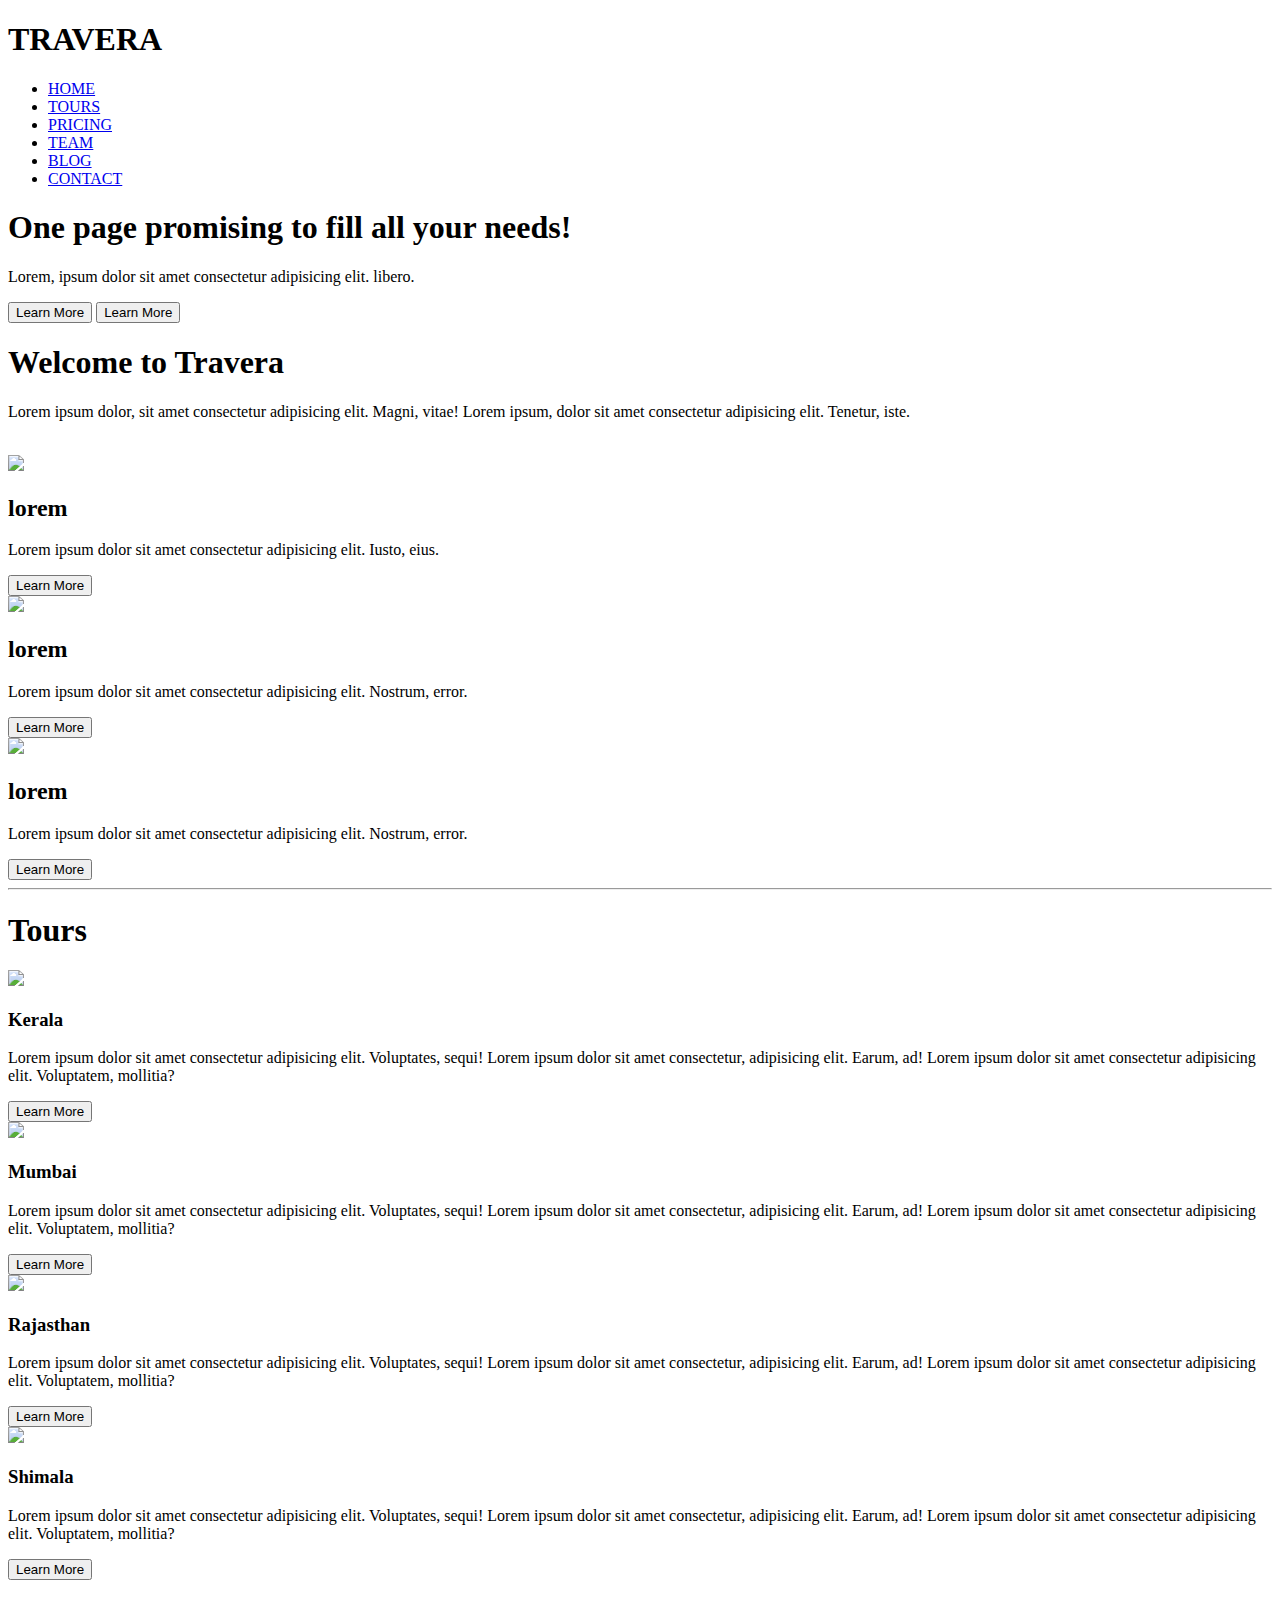
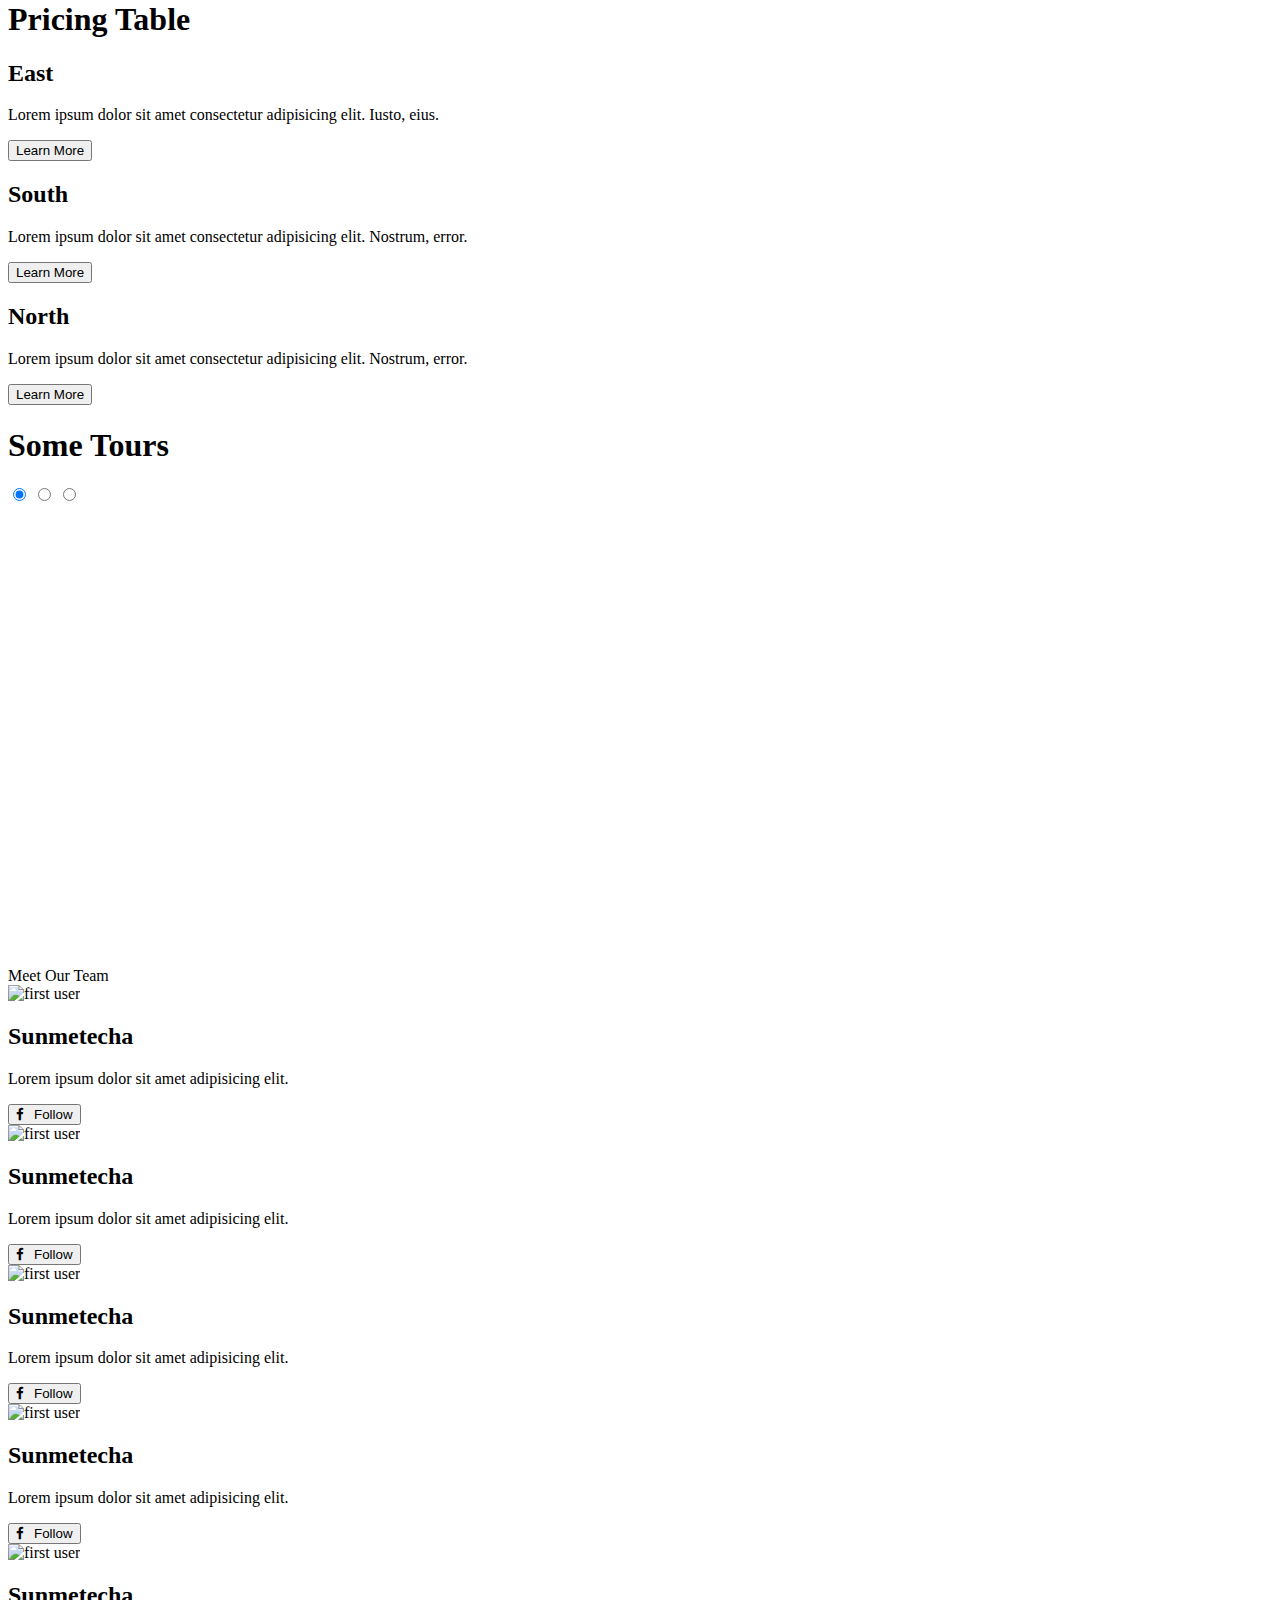
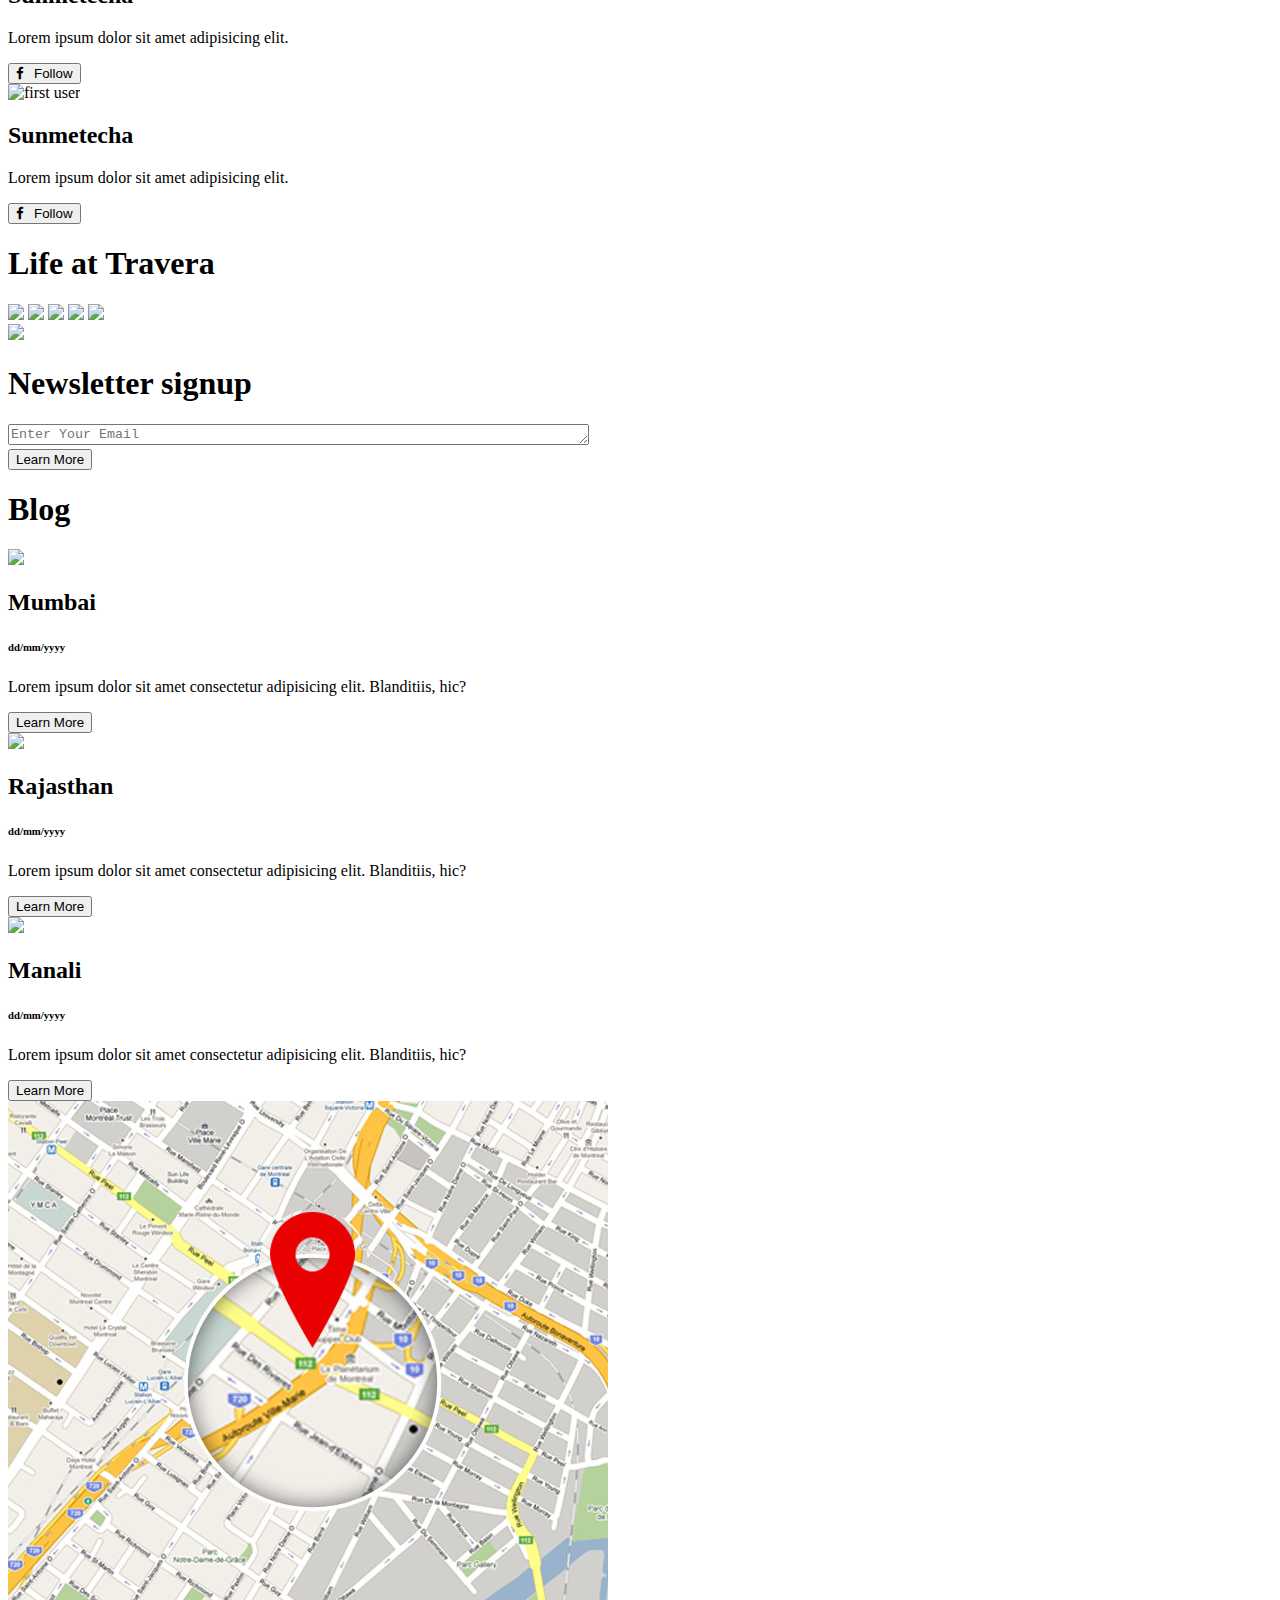
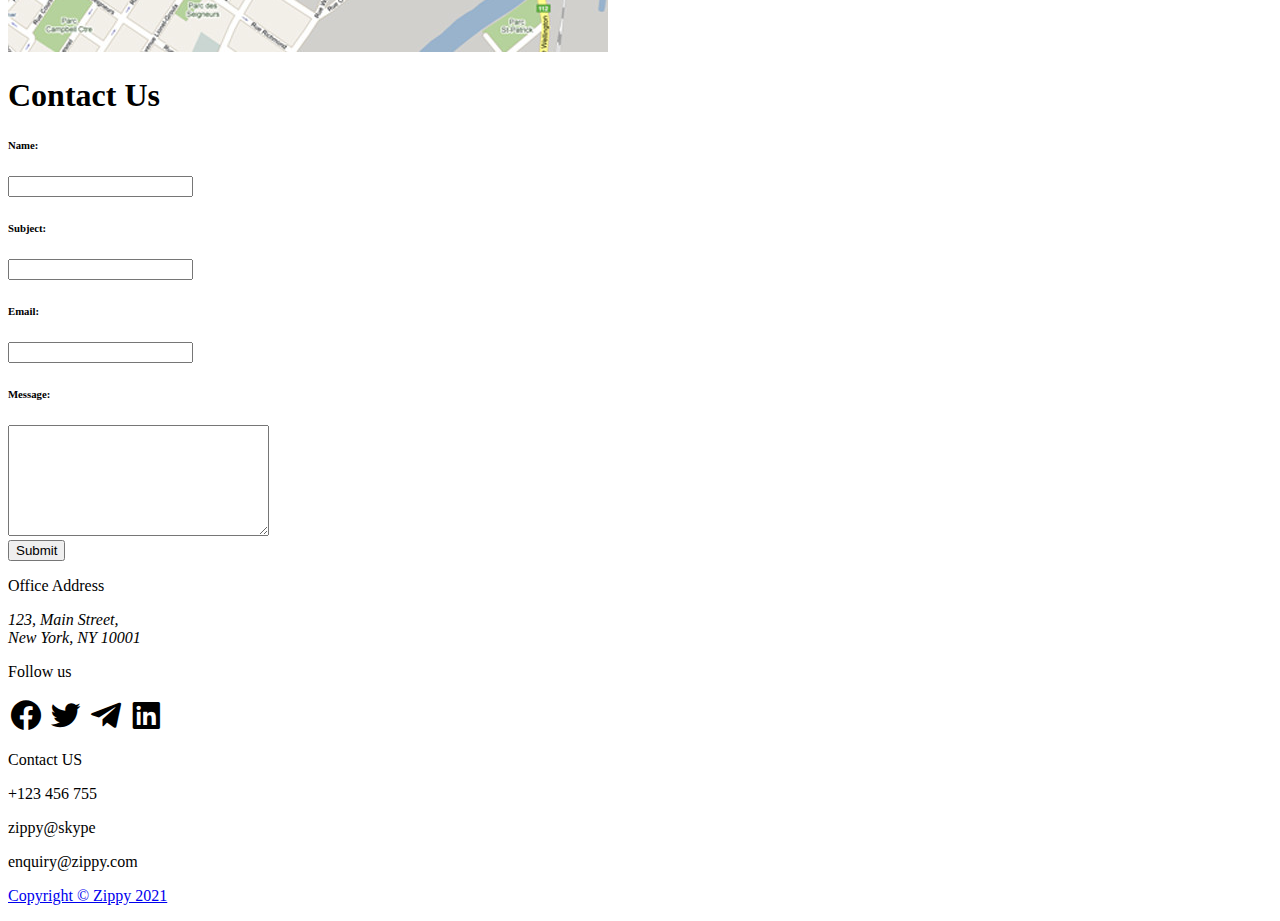
==== task1/index.html @ 148e45c6 "Add files via upload" ====
<!DOCTYPE html>
<html lang="en">

<head>
    <meta charset="UTF-8">
    <meta http-equiv="X-UA-Compatible" content="IE=edge">
    <meta name="viewport" content="width=device-width, initial-scale=1.0">
    <title>Get Best Deals | Travera.com</title>
    <link rel="stylesheet" href="/css/index.css">
    <link rel="preconnect" href="https://fonts.googleapis.com">
    <link rel="preconnect" href="https://fonts.gstatic.com" crossorigin>
    <link href='https://unpkg.com/boxicons@2.0.7/css/boxicons.min.css' rel='stylesheet'>
    <link rel="stylesheet" href="https://cdnjs.cloudflare.com/ajax/libs/font-awesome/4.7.0/css/font-awesome.min.css">
    <link href="https://fonts.googleapis.com/css2?family=Baloo+Bhai+2&family=Bree+Serif&display=swap" rel="stylesheet">
    <link href="https://cdn.jsdelivr.net/npm/bootstrap@5.1.0/dist/css/bootstrap.min.css" rel="stylesheet"
        integrity="sha384-KyZXEAg3QhqLMpG8r+8fhAXLRk2vvoC2f3B09zVXn8CA5QIVfZOJ3BCsw2P0p/We" crossorigin="anonymous">

</head>

<body>
    <nav id="navbar">
        <div class="name">
            <h1>TRAVERA</h1>
        </div>
        <ul>
            <li class="item"><a href="#home">HOME</a></li>
            <li class="item"><a href="#tours">TOURS</a></li>
            <li class="item"><a href="#price">PRICING</a></li>
            <li class="item"><a href="#team">TEAM</a></li>
            <li class="item"><a href="#blog">BLOG</a></li>
            <li class="item"><a href="#contact">CONTACT</a></li>
        </ul>
    </nav>
    <section id="home">
        <h1 class="heading">One page promising to fill all your needs!</h1>
        <p>Lorem, ipsum dolor sit amet consectetur adipisicing elit. libero.</p>
        <section id="btns">
            <button class="btn">Learn More</button>
            <button class="btn">Learn More</button>
        </section>
    </section>
    <section id="welcome">
        <h1 class="heading">Welcome to Travera</h1>
        <div class="first">
            <p>Lorem ipsum dolor, sit amet consectetur adipisicing elit. Magni, vitae! Lorem ipsum, dolor sit amet
                consectetur adipisicing elit. Tenetur, iste.</p>
            <img src="/src/welcome-poster-spectrum-brush-strokes-260nw-1146069941.jpg" alt="">
        </div>
    </section>
    <section id="sections">
        <section class="column">
            <img class="bell" src="/src/footagecrate-4k-bell-icon-prev-full.png">
            <h2>lorem </h2>
            <p>Lorem ipsum dolor sit amet consectetur adipisicing elit. Iusto, eius.</p>
            <button class="btn">Learn More</button>
        </section>
        <section class="column">
            <img class="message" src="/src/images.png">
            <h2>lorem </h2>
            <p>Lorem ipsum dolor sit amet consectetur adipisicing elit. Nostrum, error.</p>
            <button class="btn">Learn More</button>
        </section>
        <section class="column">
            <img class="table" src="/src/cupboard.jpg">
            <h2>lorem </h2>
            <p>Lorem ipsum dolor sit amet consectetur adipisicing elit. Nostrum, error.</p>
            <button class="btn">Learn More</button>
        </section>
    </section>
    <hr>
    <section id="tours">
        <h1>Tours</h1>
        <section class="strip">
            <section class="name1">
                <img class="one" src="/src/kerala.jpg">
                <section class="internal">
                    <h3>Kerala
                    </h3>
                    <p>Lorem ipsum dolor sit amet consectetur adipisicing elit. Voluptates, sequi! Lorem ipsum dolor sit
                        amet consectetur, adipisicing elit. Earum, ad! Lorem ipsum dolor sit amet consectetur
                        adipisicing elit. Voluptatem, mollitia?</p>
                    <button class="btn">Learn More</button>
                </section>
            </section>
            <section class="name">
                <img class="two" src="/src/mumbai.jpg">
                <section class="internal">
                    <h3>Mumbai
                    </h3>
                    <p>Lorem ipsum dolor sit amet consectetur adipisicing elit. Voluptates, sequi! Lorem ipsum dolor sit
                        amet consectetur, adipisicing elit. Earum, ad! Lorem ipsum dolor sit amet consectetur
                        adipisicing elit. Voluptatem, mollitia?</p>
                    <button class="btn">Learn More</button>
                </section>
            </section>
            <section id="except" class="name">
                <img class="three" src="/src/rajasthan.jpg">
                <section class="internal">
                    <h3>Rajasthan
                    </h3>
                    <p>Lorem ipsum dolor sit amet consectetur adipisicing elit. Voluptates, sequi! Lorem ipsum dolor sit
                        amet consectetur, adipisicing elit. Earum, ad! Lorem ipsum dolor sit amet consectetur
                        adipisicing elit. Voluptatem, mollitia?</p>
                    <button class="btn">Learn More</button>
                </section>
            </section>
            <section class="name">
                <img class="four" src="/src/shimala.jpg">
                <section class="internal">
                    <h3>Shimala
                    </h3>
                    <p>Lorem ipsum dolor sit amet consectetur adipisicing elit. Voluptates, sequi! Lorem ipsum dolor sit
                        amet consectetur, adipisicing elit. Earum, ad! Lorem ipsum dolor sit amet consectetur
                        adipisicing elit. Voluptatem, mollitia?</p>
                    <button class="btn">Learn More</button>
                </section>
            </section>
        </section>
    </section>
    <section id="price">
        <h1>Pricing Table</h1>
        <section class="column">
            <section class="package">
                <h2>East </h2>
                <p>Lorem ipsum dolor sit amet consectetur adipisicing elit. Iusto, eius.</p>
                <button class="btn">Learn More</button>
            </section>
            <section class="package south">
                <h2>South </h2>
                <p>Lorem ipsum dolor sit amet consectetur adipisicing elit. Nostrum, error.</p>
                <button class="btn">Learn More</button>
            </section>
            <section class="package">
                <h2>North </h2>
                <p>Lorem ipsum dolor sit amet consectetur adipisicing elit. Nostrum, error.</p>
                <button class="btn">Learn More</button>
            </section>
        </section>
    </section>
    <section class="video">
        <div class="slidershow middle">
            <h1>Some Tours</h1>
            <div class="slides">
                <input type="radio" name="r" id="r1" checked>
                <input type="radio" name="r" id="r2">
                <input type="radio" name="r" id="r3">
                <div class="slide s1">
                    <video autoplay muted loop>
                        <source src="/src/This is Kerala - God's Own Country   Drone shots   4K (2021).mp4"
                            type="video/mp4">
                    </video>
                </div>
                <div class="slide">
                    <video autoplay muted loop>
                        <source
                            src="/src/Breathtaking Rajasthan ~ Cinematic India Diaries 4k [iPhone X, DJI Mavic pro].mp4"
                            type="video/mp4">
                    </video>
                </div>
                <div class="slide">
                    <video autoplay muted loop>
                        <source src="/src/Scenic Drone Shoot of Mumbai during Coronavirus Lockdown   Mumbai Live.mp4"
                            type="video/mp4">
                    </video>
                </div>
            </div>

            <div class="navigation">
                <label for="r1" class="bar"></label>
                <label for="r2" class="bar"></label>
                <label for="r3" class="bar"></label>
            </div>
        </div>
    </section>
    <div id="team">
        <div class="team_container">
            <div class="text">Meet Our Team</div>
        </div>
        <div class="row">
            <div class="profile-card">
                <div class="profile-content">
                    <div class="profile-image">
                        <img src="/src/1.png" alt="first user">
                    </div>
                    <div class="desc">
                        <h2>Sunmetecha</h2>
                        <p>Lorem ipsum dolor sit amet adipisicing elit. </p>
                    </div>
                    <div class="btn-div">
                        <button class="btn"><i class="fa fa-facebook" style="padding-right: 10px;"></i>Follow</button>
                    </div>
                </div>
            </div>
            <div class="profile-card">
                <div class="profile-content">
                    <div class="profile-image">
                        <img src="/src/2.png" alt="first user">
                    </div>
                    <div class="desc">
                        <h2>Sunmetecha</h2>
                        <p>Lorem ipsum dolor sit amet adipisicing elit. </p>
                    </div>
                    <div class="btn-div">
                        <button class="btn"><i class="fa fa-facebook" style="padding-right: 10px;"></i>Follow</button>
                    </div>
                </div>
            </div>
            <div class="profile-card">
                <div class="profile-content">
                    <div class="profile-image">
                        <img src="/src/3.png" alt="first user">
                    </div>
                    <div class="desc">
                        <h2>Sunmetecha</h2>
                        <p>Lorem ipsum dolor sit amet adipisicing elit. </p>
                    </div>
                    <div class="btn-div">
                        <button class="btn"><i class="fa fa-facebook" style="padding-right: 10px;"></i>Follow</button>
                    </div>
                </div>
            </div>
            <div class="profile-card">
                <div class="profile-content">
                    <div class="profile-image">
                        <img src="/src/4.png" alt="first user">
                    </div>
                    <div class="desc">
                        <h2>Sunmetecha</h2>
                        <p>Lorem ipsum dolor sit amet adipisicing elit. </p>
                    </div>
                    <div class="btn-div">
                        <button class="btn"><i class="fa fa-facebook" style="padding-right: 10px;"></i>Follow</button>
                    </div>
                </div>
            </div>
            <div class="profile-card">
                <div class="profile-content">
                    <div class="profile-image">
                        <img src="/src/5.png" alt="first user">
                    </div>
                    <div class="desc">
                        <h2>Sunmetecha</h2>
                        <p>Lorem ipsum dolor sit amet adipisicing elit. </p>
                    </div>
                    <div class="btn-div">
                        <button class="btn"><i class="fa fa-facebook" style="padding-right: 10px;"></i>Follow</button>
                    </div>
                </div>
            </div>
            <div class="profile-card">
                <div class="profile-content">
                    <div class="profile-image">
                        <img src="/src/6.png" alt="first user">
                    </div>
                    <div class="desc">
                        <h2>Sunmetecha</h2>
                        <p>Lorem ipsum dolor sit amet adipisicing elit. </p>
                    </div>
                    <div class="btn-div">
                        <button class="btn"><i class="fa fa-facebook" style="padding-right: 10px;"></i>Follow</button>
                    </div>
                </div>
            </div>
        </div>
    </div>
    <section id="life">
        <h1>Life at Travera</h1>
        <div class="photos">
            <div class="images">
                <img src="/src/pic1.jpg" onclick="myFunction(this)">
                <img src="/src/pic2.jpg" onclick="myFunction(this)">
                <img src="/src/pic3.jpg" onclick="myFunction(this)">
                <img src="/src/pic4.jpg" onclick="myFunction(this)">
                <img src="/src/pic5.jpg" onclick="myFunction(this)">
            </div>
            <div class="container">
                <img id="Box" src="/src/pic1.jpg">
            </div>
        </div>
    </section>
    <section id="signup">
        <h1>Newsletter signup</h1>
        <div class="email">
            <form>
                <textarea type="message" cols="70" rows="1" placeholder="Enter Your Email"></textarea>
            </form>
            <button class="btn">Learn More</button>
        </div>
    </section>
    <section id="blog">
        <h1>Blog</h1>
        <section class="column">
            <section class="package">
                <img src="/src/mumbai.jpg">
                <h2>Mumbai</h2>
                <h6>dd/mm/yyyy</h6>
                <p>Lorem ipsum dolor sit amet consectetur adipisicing elit. Blanditiis, hic?</p>
                <button class="btn">Learn More</button>
            </section>
            <section class="package">
                <img src="/src/rajasthan.jpg">
                <h2>Rajasthan</h2>
                <h6>dd/mm/yyyy</h6>
                <p>Lorem ipsum dolor sit amet consectetur adipisicing elit. Blanditiis, hic?</p>
                <button class="btn">Learn More</button>
            </section>
            <section class="package">
                <img src="/src/shimala.jpg">
                <h2>Manali</h2>
                <h6>dd/mm/yyyy</h6>
                <p>Lorem ipsum dolor sit amet consectetur adipisicing elit. Blanditiis, hic?</p>
                <button class="btn">Learn More</button>
            </section>
        </section>
    </section>
    <section id="contact">
        <div class="map">
            <img src="src/Googlemap-600x551.jpg">
        </div>
        <div class="form">
            <h1>Contact Us</h1>
            <form>
                <div class="formgroup">
                    <h6>Name:</h6>
                    <input type="text" name="name" >
                </div>
                <div class="formgroup">
                    <h6>Subject:</h6>
                    <input type="text" name="subject" >
                </div>
                <div class="formgroup">
                    <h6>Email:</h6>
                    <input type="email" name="email" >
                </div>
                <div class="formgroup">
                    <h6>Message:</h6>
                    <textarea type="message" cols="30" rows="7" ></textarea>
                </div> 
            </form>
            <button class="btn">Submit</button>
        </div>
    </section>
   <footer class="footer">
    <div class="container">
        <div class="row justify-content-evenly g-0">
            <div class="col-2 text-center office">
                <p><span> Office Address</span></p>
                <address class="mt-3">
                    123, Main Street,
                    <br>
                    New York, NY 10001

                </address>
            </div>

            <div class="col-2 text-center">
                <p><span> Follow us</span></p>
                <p class="social-media">
                    <i class='bx bxl-facebook-circle bx-md'></i>
                    <i class='bx bxl-twitter bx-md'></i>
                    <i class='bx bxl-telegram bx-md'></i>
                    <i class='bx bxl-linkedin-square bx-md'></i>
                </p>
            </div>
            <div class="col-2 text-center info">
                <p><span> Contact US</span></p>
                <p class="contactdetails">+123 456 755</p>
                <p class="contactdetails">zippy@skype</p>
                <p class="contactdetails">enquiry@zippy.com</p>
            </div>

            <div class="col-12">

                <p class="text-center">
                    <a href="#">Copyright &copy; Zippy 2021</a>
                </p>
            </div>
        </div>
    </div>
</footer>
    <script>
        function myFunction(smallimg) {
            var fullimg = document.getElementById("Box");
            fullimg.src = smallimg.src;
        }
    </script>
    <script src="https://cdn.jsdelivr.net/npm/@popperjs/core@2.9.3/dist/umd/popper.min.js"
        integrity="sha384-eMNCOe7tC1doHpGoWe/6oMVemdAVTMs2xqW4mwXrXsW0L84Iytr2wi5v2QjrP/xp"
        crossorigin="anonymous"></script>
    <script src="https://cdn.jsdelivr.net/npm/bootstrap@5.1.0/dist/js/bootstrap.min.js"
        integrity="sha384-cn7l7gDp0eyniUwwAZgrzD06kc/tftFf19TOAs2zVinnD/C7E91j9yyk5//jjpt/"
        crossorigin="anonymous"></script>

</body>

</html>
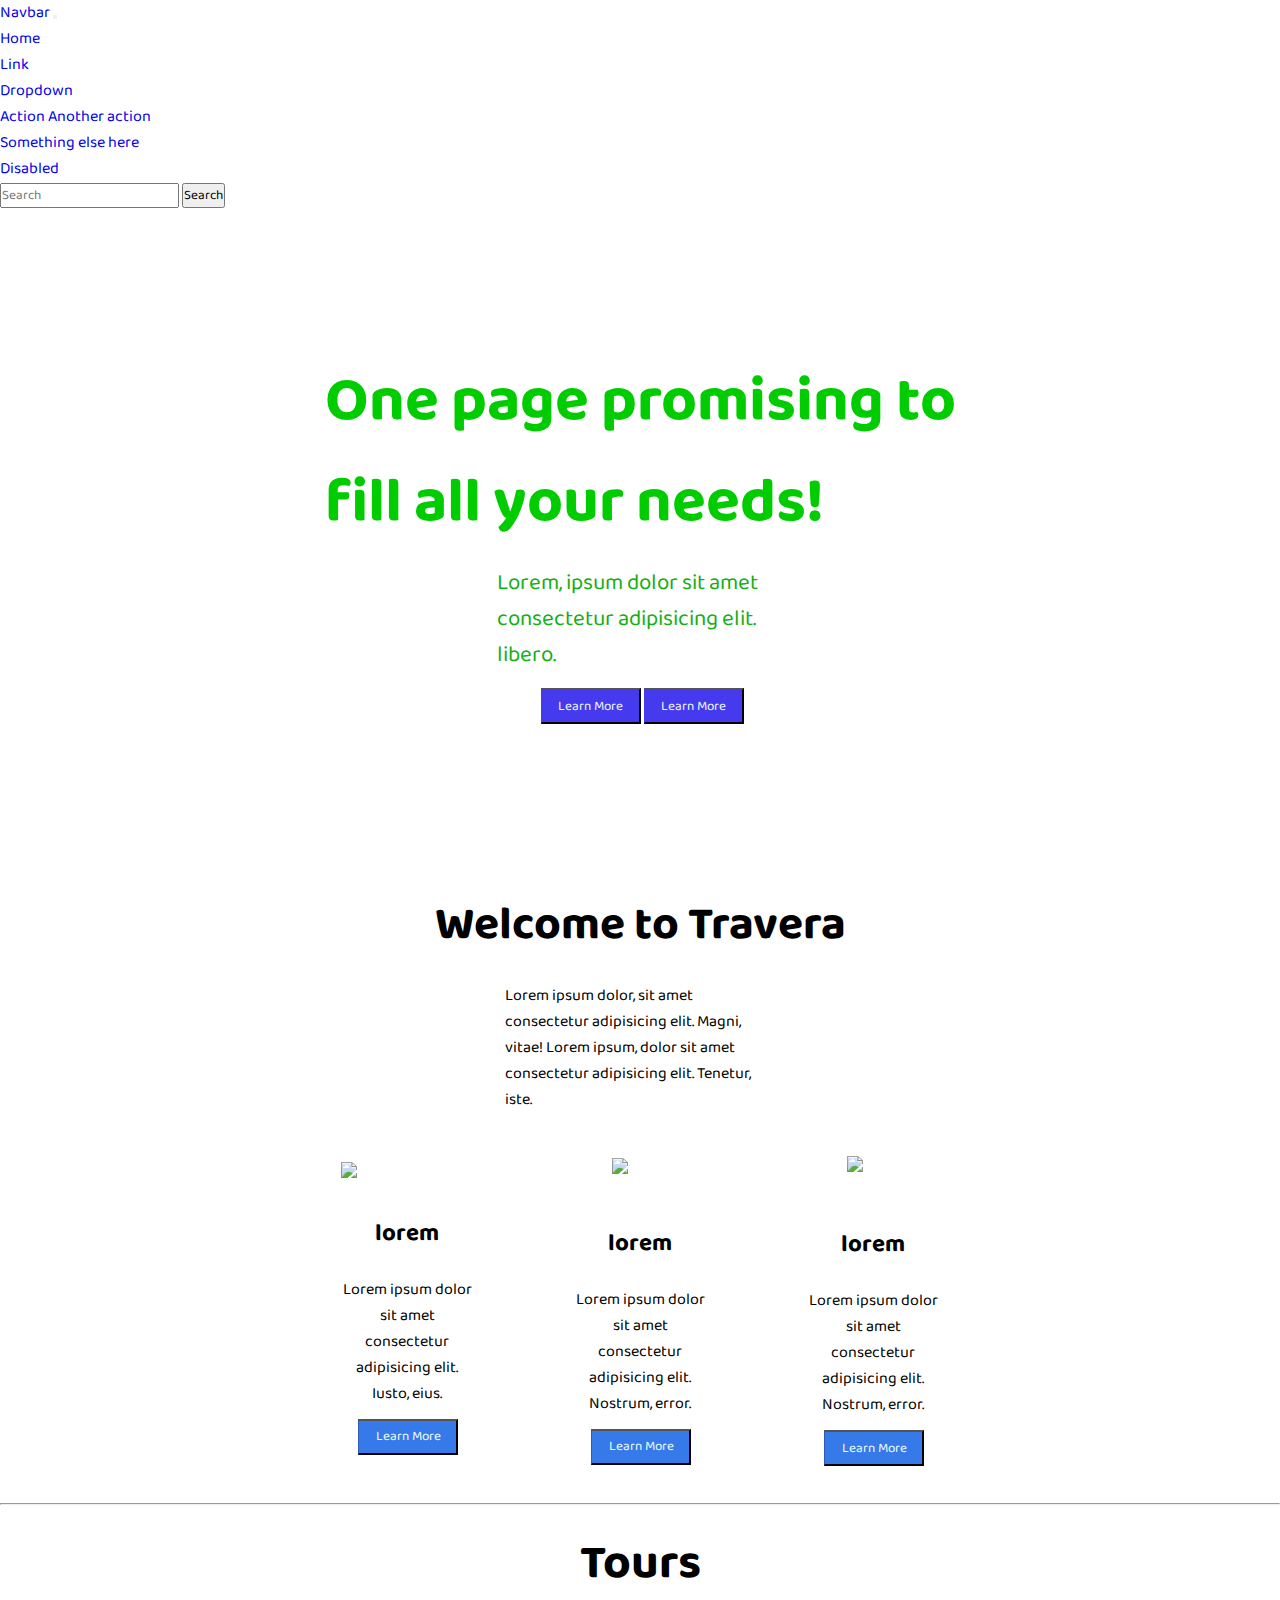
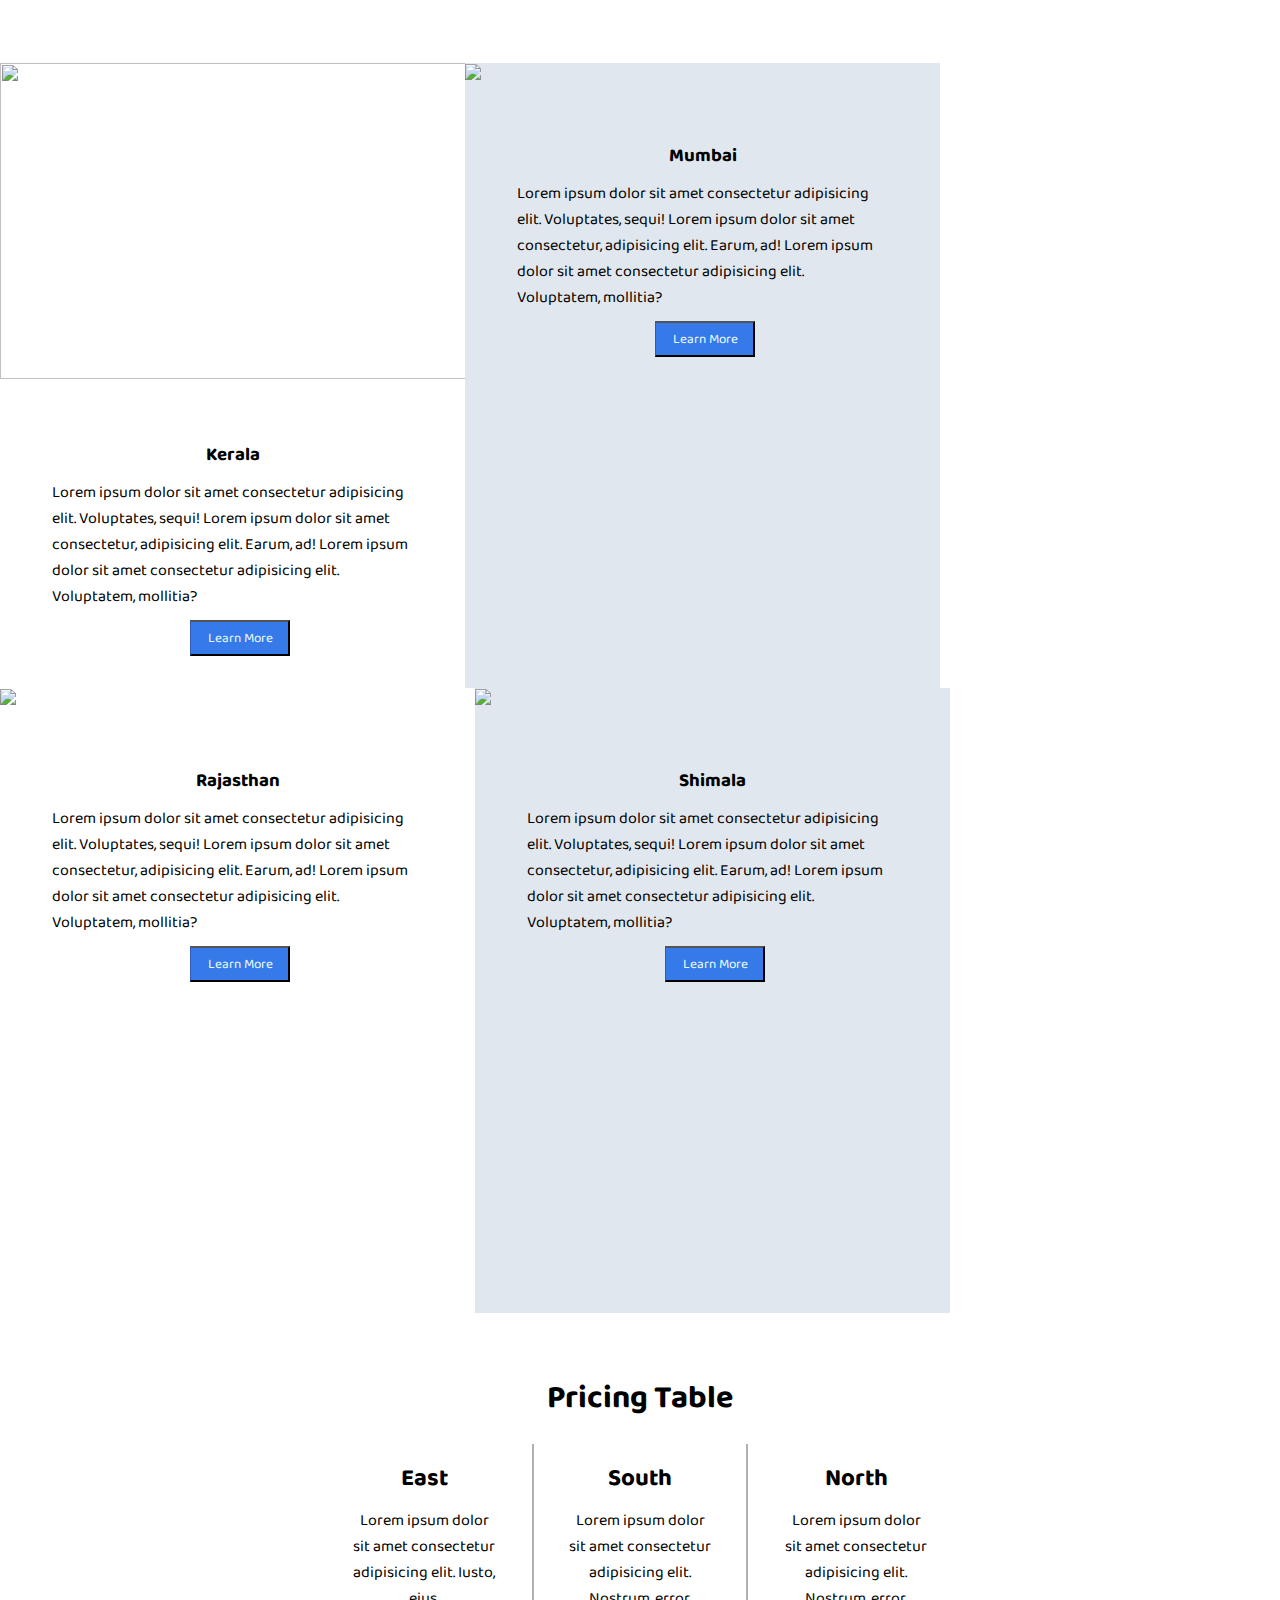
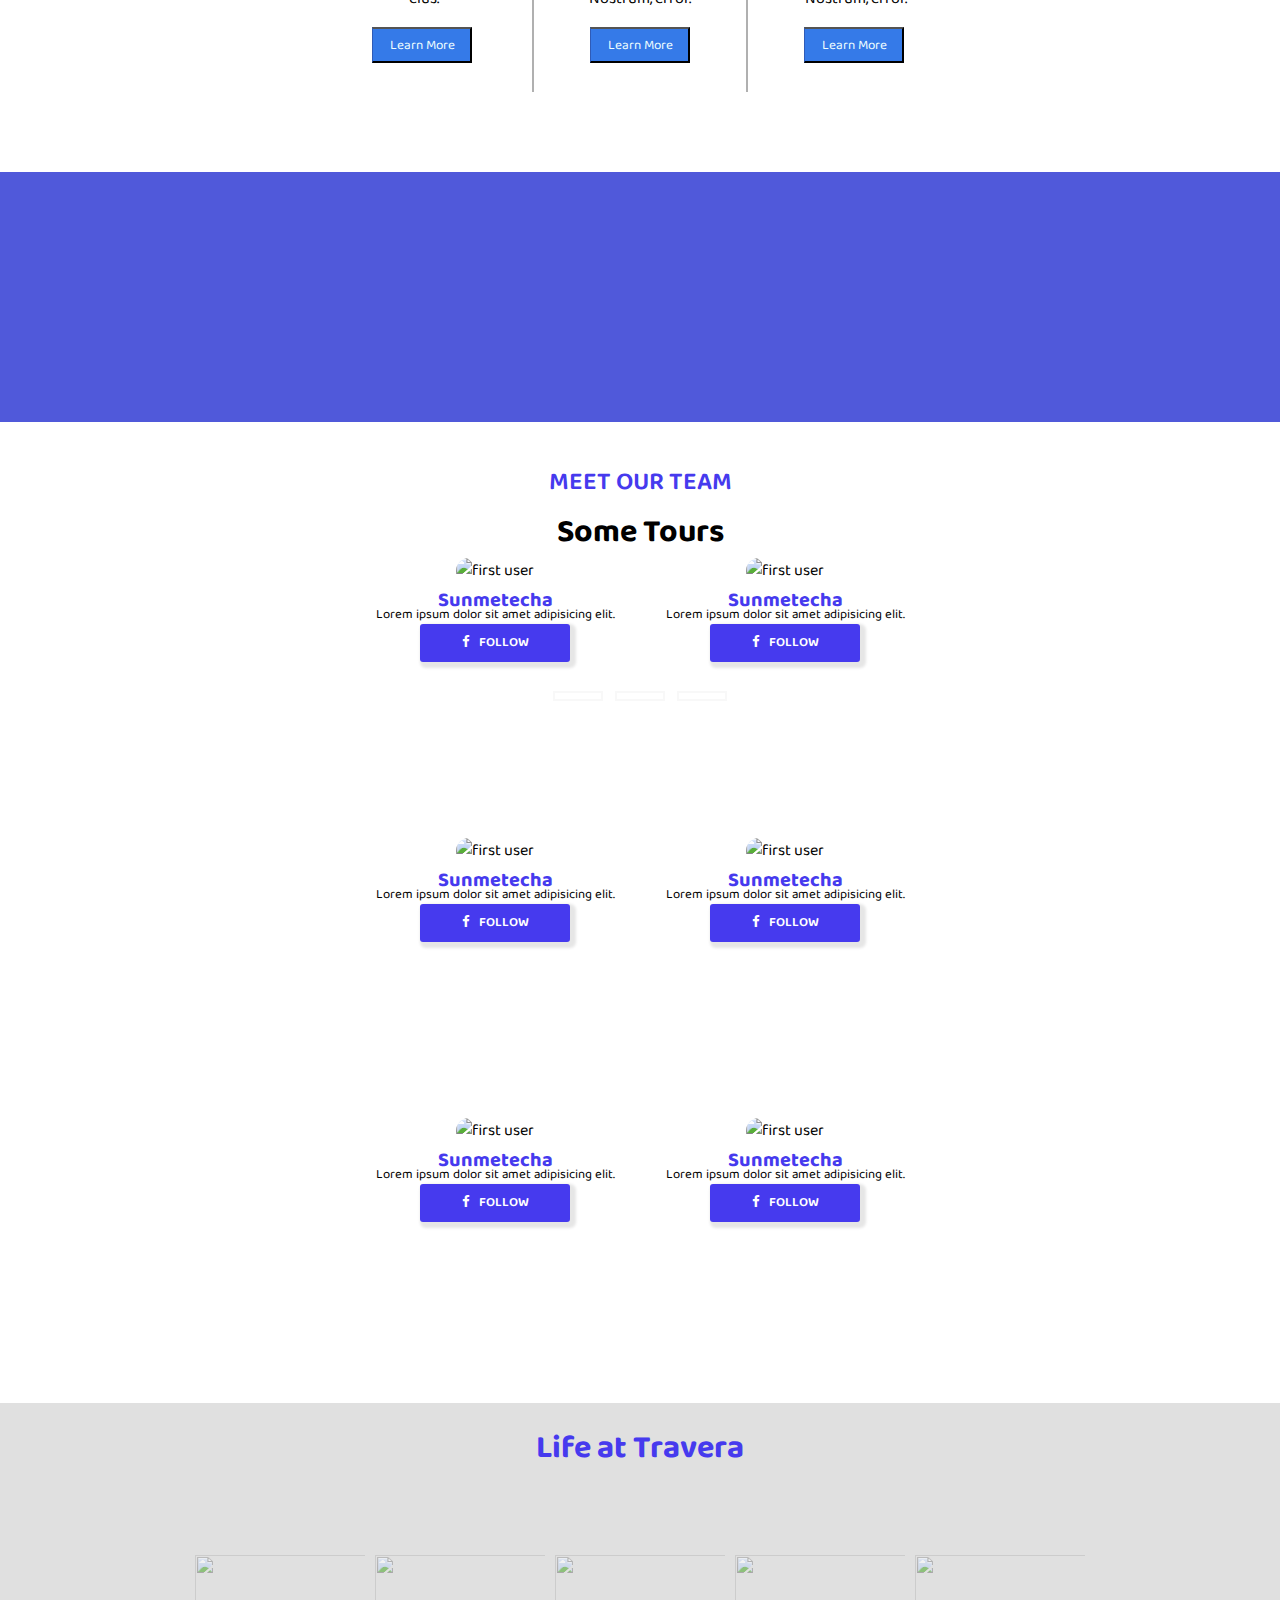
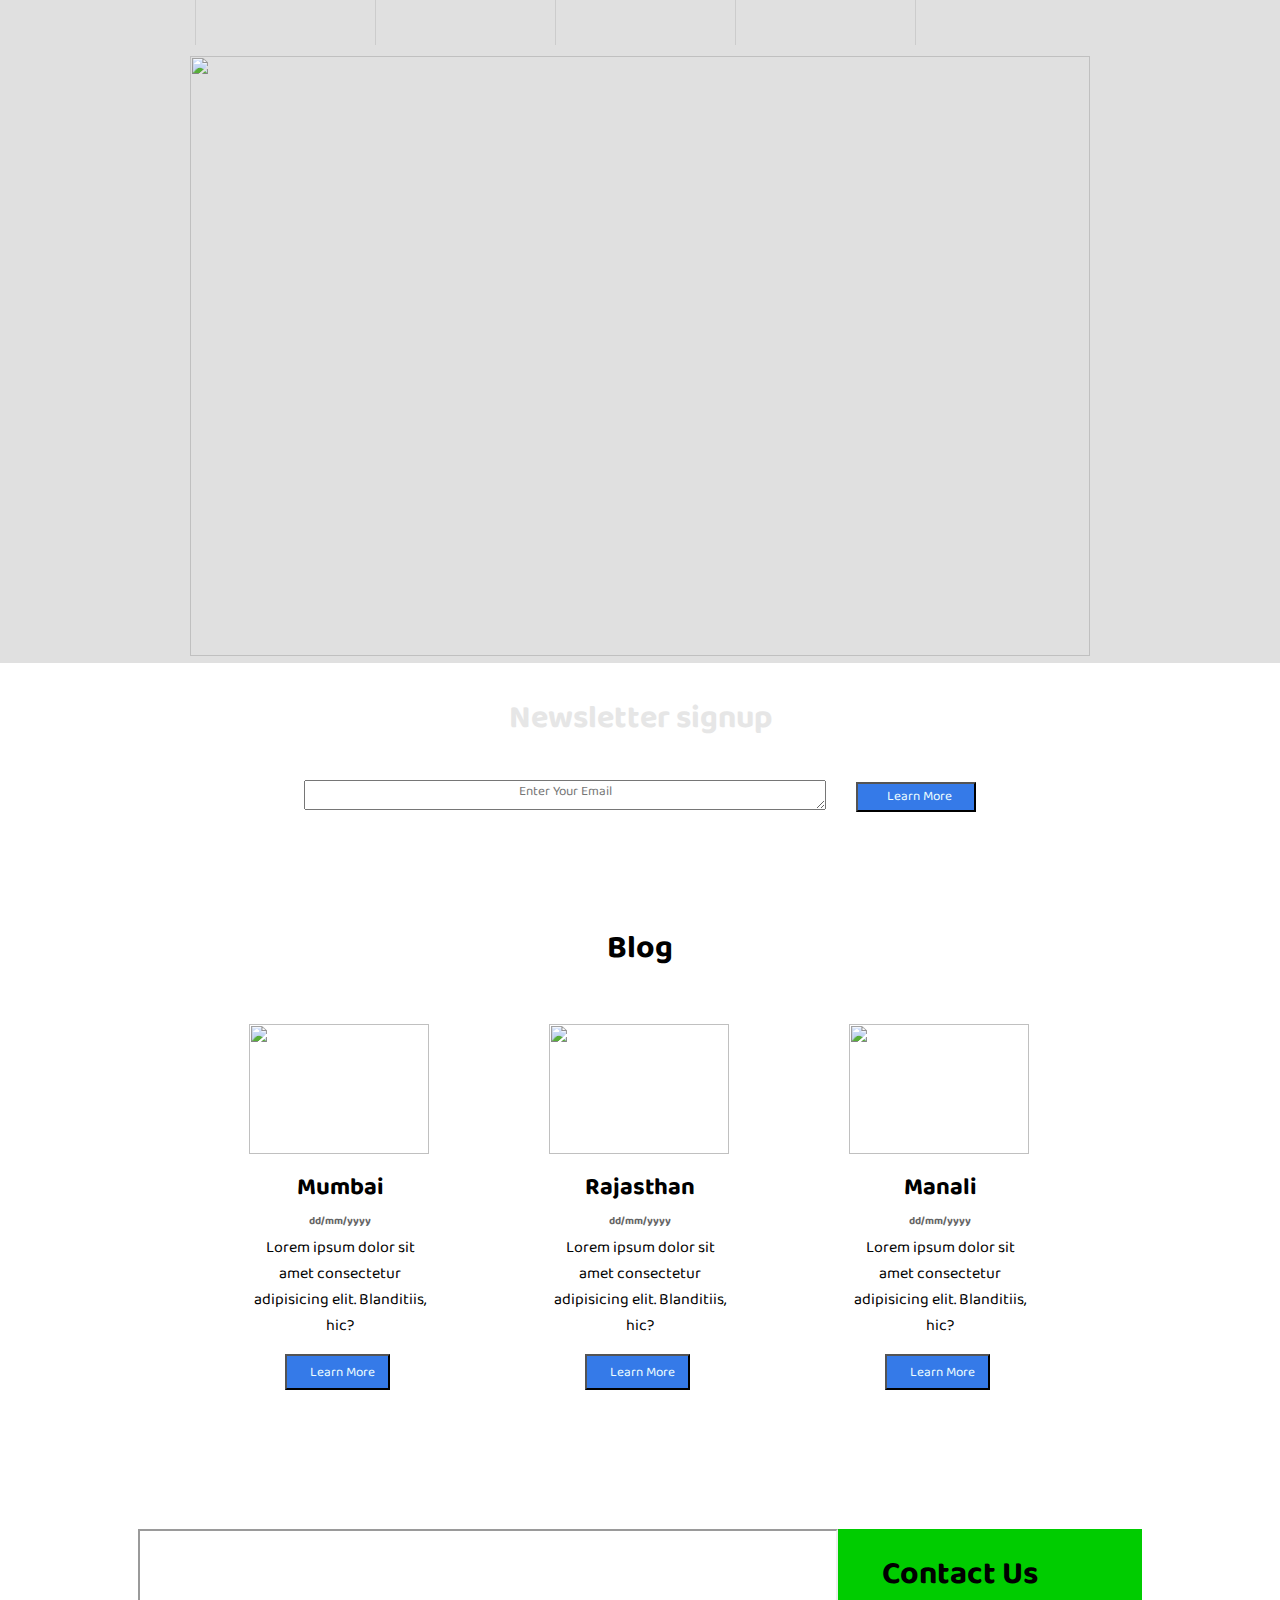
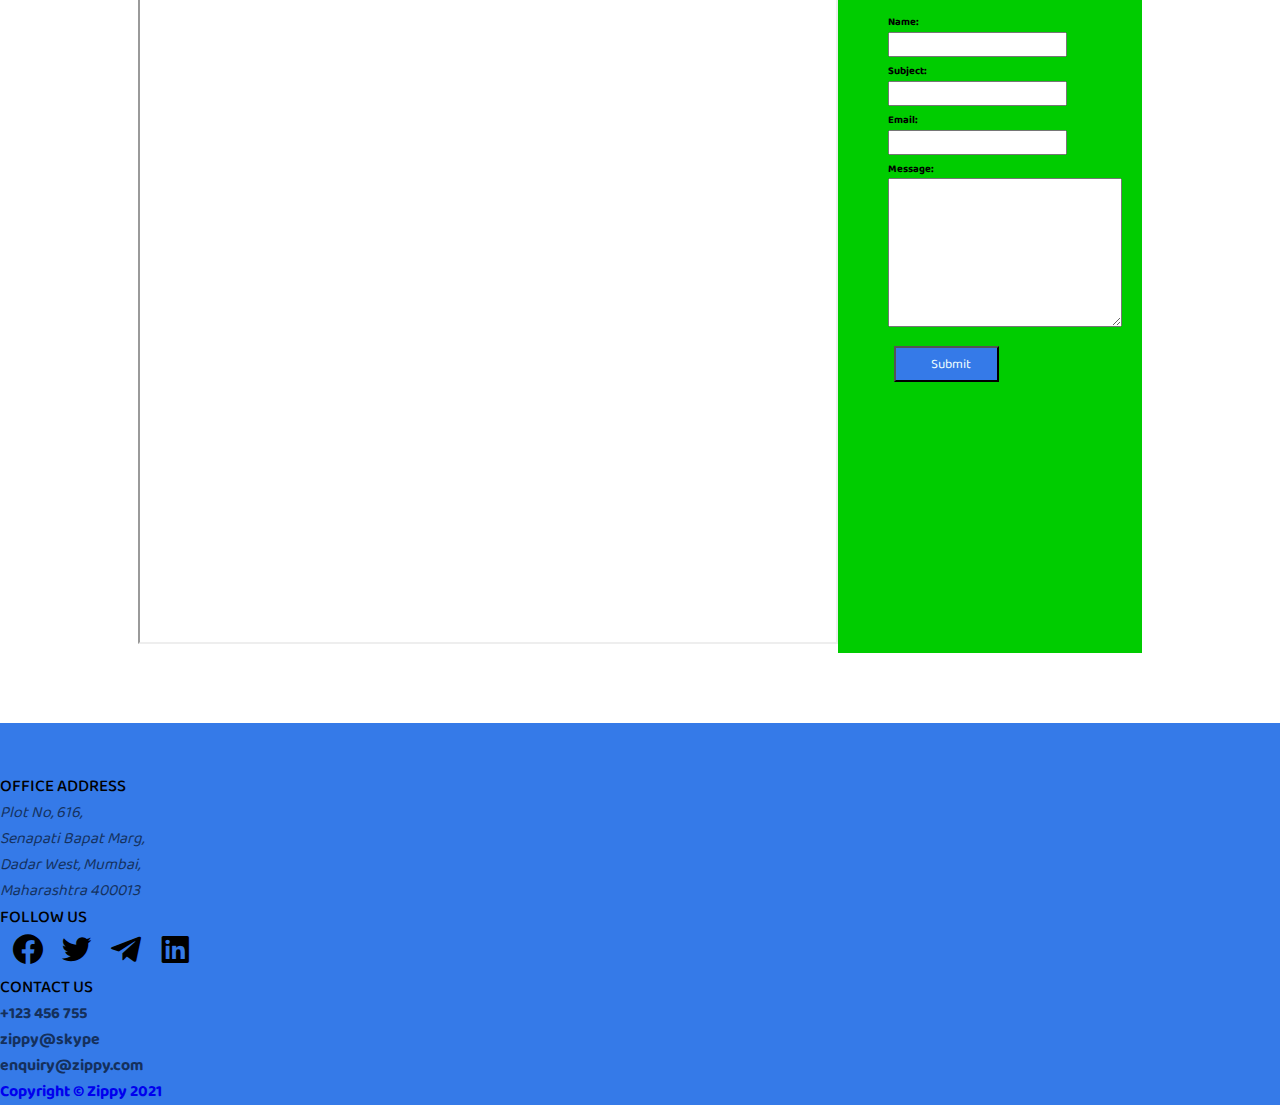
==== commit 3ebd4592: "Add files via upload" ====
--- a/task1/index.html
+++ b/task1/index.html
@@ -6,19 +6,20 @@
     <meta http-equiv="X-UA-Compatible" content="IE=edge">
     <meta name="viewport" content="width=device-width, initial-scale=1.0">
     <title>Get Best Deals | Travera.com</title>
-    <link rel="stylesheet" href="/css/index.css">
+    <link rel="stylesheet" href="./index.css">
     <link rel="preconnect" href="https://fonts.googleapis.com">
     <link rel="preconnect" href="https://fonts.gstatic.com" crossorigin>
     <link href='https://unpkg.com/boxicons@2.0.7/css/boxicons.min.css' rel='stylesheet'>
     <link rel="stylesheet" href="https://cdnjs.cloudflare.com/ajax/libs/font-awesome/4.7.0/css/font-awesome.min.css">
     <link href="https://fonts.googleapis.com/css2?family=Baloo+Bhai+2&family=Bree+Serif&display=swap" rel="stylesheet">
-    <link href="https://cdn.jsdelivr.net/npm/bootstrap@5.1.0/dist/css/bootstrap.min.css" rel="stylesheet"
-        integrity="sha384-KyZXEAg3QhqLMpG8r+8fhAXLRk2vvoC2f3B09zVXn8CA5QIVfZOJ3BCsw2P0p/We" crossorigin="anonymous">
+    
+    <link href="https://cdn.jsdelivr.net/npm/bootstrap@5.1.3/dist/css/bootstrap.min.css" rel="stylesheet"
+        integrity="sha384-1BmE4kWBq78iYhFldvKuhfTAU6auU8tT94WrHftjDbrCEXSU1oBoqyl2QvZ6jIW3" crossorigin="anonymous">
 
 </head>
 
 <body>
-    <nav id="navbar">
+    <!-- <nav id="navbar">
         <div class="name">
             <h1>TRAVERA</h1>
         </div>
@@ -30,9 +31,46 @@
             <li class="item"><a href="#blog">BLOG</a></li>
             <li class="item"><a href="#contact">CONTACT</a></li>
         </ul>
+    </nav> -->
+    <nav class="navbar navbar-expand-lg navbar-light bg-light">
+        <a class="navbar-brand" href="#">Navbar</a>
+        <button class="navbar-toggler" type="button" data-toggle="collapse" data-target="#navbarSupportedContent"
+            aria-controls="navbarSupportedContent" aria-expanded="false" aria-label="Toggle navigation">
+            <span class="navbar-toggler-icon"></span>
+        </button>
+
+        <div class="collapse navbar-collapse" id="navbarSupportedContent">
+            <ul class="navbar-nav mr-auto">
+                <li class="nav-item active">
+                    <a class="nav-link" href="#">Home <span class="sr-only">(current)</span></a>
+                </li>
+                <li class="nav-item">
+                    <a class="nav-link" href="#">Link</a>
+                </li>
+                <li class="nav-item dropdown">
+                    <a class="nav-link dropdown-toggle" href="#" id="navbarDropdown" role="button"
+                        data-toggle="dropdown" aria-haspopup="true" aria-expanded="false">
+                        Dropdown
+                    </a>
+                    <div class="dropdown-menu" aria-labelledby="navbarDropdown">
+                        <a class="dropdown-item" href="#">Action</a>
+                        <a class="dropdown-item" href="#">Another action</a>
+                        <div class="dropdown-divider"></div>
+                        <a class="dropdown-item" href="#">Something else here</a>
+                    </div>
+                </li>
+                <li class="nav-item">
+                    <a class="nav-link disabled" href="#">Disabled</a>
+                </li>
+            </ul>
+            <form class="form-inline my-2 my-lg-0">
+                <input class="form-control mr-sm-2" type="search" placeholder="Search" aria-label="Search">
+                <button class="btn btn-outline-success my-2 my-sm-0" type="submit">Search</button>
+            </form>
+        </div>
     </nav>
     <section id="home">
-        <h1 class="heading">One page promising to fill all your needs!</h1>
+        <h1 class="heading">One page promising to<br> fill all your needs!</h1>
         <p>Lorem, ipsum dolor sit amet consectetur adipisicing elit. libero.</p>
         <section id="btns">
             <button class="btn">Learn More</button>
@@ -281,10 +319,10 @@
     <section id="signup">
         <h1>Newsletter signup</h1>
         <div class="email">
-            <form>
+            <form id="letter">
                 <textarea type="message" cols="70" rows="1" placeholder="Enter Your Email"></textarea>
             </form>
-            <button class="btn">Learn More</button>
+            <button class="btn" id="btn" onclick="togglehide()">Learn More</button>
         </div>
     </section>
     <section id="blog">
@@ -315,82 +353,84 @@
     </section>
     <section id="contact">
         <div class="map">
-            <img src="src/Googlemap-600x551.jpg">
+            <iframe
+                src="https://www.google.com/maps/embed?pb=!1m18!1m12!1m3!1d3772.190572902175!2d72.83531141549045!3d19.011322287125154!2m3!1f0!2f0!3f0!3m2!1i1024!2i768!4f13.1!3m3!1m2!1s0x3be7cee8325aee35%3A0xb0d98d4080e115a!2sSunshine%20Tower!5e0!3m2!1sen!2sin!4v1632629464103!5m2!1sen!2sin"
+                allowfullscreen="" loading="lazy"></iframe>
         </div>
         <div class="form">
             <h1>Contact Us</h1>
             <form>
                 <div class="formgroup">
                     <h6>Name:</h6>
-                    <input type="text" name="name" >
+                    <input type="text" name="name">
                 </div>
                 <div class="formgroup">
                     <h6>Subject:</h6>
-                    <input type="text" name="subject" >
+                    <input type="text" name="subject">
                 </div>
                 <div class="formgroup">
                     <h6>Email:</h6>
-                    <input type="email" name="email" >
+                    <input type="email" name="email">
                 </div>
                 <div class="formgroup">
                     <h6>Message:</h6>
-                    <textarea type="message" cols="30" rows="7" ></textarea>
-                </div> 
+                    <textarea type="message" cols="30" rows="7"></textarea>
+                </div>
             </form>
             <button class="btn">Submit</button>
         </div>
     </section>
-   <footer class="footer">
-    <div class="container">
-        <div class="row justify-content-evenly g-0">
-            <div class="col-2 text-center office">
-                <p><span> Office Address</span></p>
-                <address class="mt-3">
-                    123, Main Street,
-                    <br>
-                    New York, NY 10001
-
-                </address>
-            </div>
-
-            <div class="col-2 text-center">
-                <p><span> Follow us</span></p>
-                <p class="social-media">
-                    <i class='bx bxl-facebook-circle bx-md'></i>
-                    <i class='bx bxl-twitter bx-md'></i>
-                    <i class='bx bxl-telegram bx-md'></i>
-                    <i class='bx bxl-linkedin-square bx-md'></i>
-                </p>
-            </div>
-            <div class="col-2 text-center info">
-                <p><span> Contact US</span></p>
-                <p class="contactdetails">+123 456 755</p>
-                <p class="contactdetails">zippy@skype</p>
-                <p class="contactdetails">enquiry@zippy.com</p>
-            </div>
-
-            <div class="col-12">
-
-                <p class="text-center">
-                    <a href="#">Copyright &copy; Zippy 2021</a>
-                </p>
-            </div>
-        </div>
-    </div>
-</footer>
-    <script>
-        function myFunction(smallimg) {
-            var fullimg = document.getElementById("Box");
-            fullimg.src = smallimg.src;
-        }
-    </script>
-    <script src="https://cdn.jsdelivr.net/npm/@popperjs/core@2.9.3/dist/umd/popper.min.js"
+    <footer class="footer">
+        <div class="container">
+            <div class="row justify-content-evenly g-0">
+                <div class="col-2 text-center office">
+                    <p><span> Office Address</span></p>
+                    <address class="mt-3">
+                        Plot No, 616,<br> Senapati Bapat Marg,<br> Dadar West, Mumbai,<br> Maharashtra 400013
+
+                    </address>
+                </div>
+
+                <div class="col-2 text-center">
+                    <p><span> Follow us</span></p>
+                    <p class="social-media">
+                        <i class='bx bxl-facebook-circle bx-md'></i>
+                        <i class='bx bxl-twitter bx-md'></i>
+                        <i class='bx bxl-telegram bx-md'></i>
+                        <i class='bx bxl-linkedin-square bx-md'></i>
+                    </p>
+                </div>
+                <div class="col-2 text-center info">
+                    <p><span> Contact US</span></p>
+                    <p class="contactdetails">+123 456 755</p>
+                    <p class="contactdetails">zippy@skype</p>
+                    <p class="contactdetails">enquiry@zippy.com</p>
+                </div>
+
+                <div class="col-12">
+
+                    <p class="text-center">
+                        <a href="#">Copyright &copy; Zippy 2021</a>
+                    </p>
+                </div>
+            </div>
+        </div>
+    </footer>
+    <script src="/index.js"></script>
+    <!-- <script src="https://cdn.jsdelivr.net/npm/@popperjs/core@2.9.3/dist/umd/popper.min.js"
         integrity="sha384-eMNCOe7tC1doHpGoWe/6oMVemdAVTMs2xqW4mwXrXsW0L84Iytr2wi5v2QjrP/xp"
         crossorigin="anonymous"></script>
     <script src="https://cdn.jsdelivr.net/npm/bootstrap@5.1.0/dist/js/bootstrap.min.js"
         integrity="sha384-cn7l7gDp0eyniUwwAZgrzD06kc/tftFf19TOAs2zVinnD/C7E91j9yyk5//jjpt/"
+        crossorigin="anonymous"></script> -->
+    <script src="https://code.jquery.com/jquery-3.3.1.slim.min.js"
+        integrity="sha384-q8i/X+965DzO0rT7abK41JStQIAqVgRVzpbzo5smXKp4YfRvH+8abtTE1Pi6jizo"
         crossorigin="anonymous"></script>
-
-</body>
-
-</html>+    <script src="https://cdnjs.cloudflare.com/ajax/libs/popper.js/1.14.3/umd/popper.min.js"
+        integrity="sha384-ZMP7rVo3mIykV+2+9J3UJ46jBk0WLaUAdn689aCwoqbBJiSnjAK/l8WvCWPIPm49"
+        crossorigin="anonymous"></script>
+    <script src="https://stackpath.bootstrapcdn.com/bootstrap/4.1.3/js/bootstrap.min.js"
+        integrity="sha384-ChfqqxuZUCnJSK3+MXmPNIyE6ZbWh2IMqE241rYiqJxyMiZ6OW/JmZQ5stwEULTy"
+        crossorigin="anonymous"></script>
+
+</body>--- a/task1/index.css
+++ b/task1/index.css
@@ -0,0 +1,837 @@
+*{
+    margin: 0;
+    padding: 0;
+    text-decoration: none;
+    font-family: 'Baloo Bhai 2', cursive;
+    list-style: none;
+    box-sizing: border-box;
+}
+
+:root{
+    --navbar-height:59px;
+}
+
+/* #navbar{
+    display: flex;
+    flex-wrap: wrap;
+    align-items: center;
+    position: relative;
+    top: 0px;
+    height: 90px;
+}
+#navbar .name{
+    margin-left: 341px;
+    margin-right: 220px;
+    font-size: 2rem;
+    color: rgb(70, 58, 238);
+}
+#navbar ul{
+    flex-wrap: wrap;
+    display: flex;
+    font-family: 'Baloo Bhai 2', cursive;
+    padding-left: 40px;
+    padding-top: 10px;
+}
+#navbar ul li{
+    list-style: none;
+    font-size: 1.3rem;
+}
+#navbar ul li a{
+    color: rgb(255, 255, 255);
+    display: block;
+    padding: 3px 22px;
+    border-radius: 20px;
+    text-decoration: none;
+    margin: 27px;
+    transition:all;
+    transition-duration: 0.8s;
+}
+#navbar ul li a:hover{
+    background-color:  #99CC00;
+    color: rgb(70, 58, 238);
+    transform: scale(1.1);
+    font-weight: bold;
+} */
+
+
+/* .navbar {
+    display: flex;
+    position: fixed;
+    justify-content: center;
+    align-items: center;
+    padding: 1rem 1.5rem;
+}
+.hamburger {
+    display: none;
+}
+
+.bar {
+    display: block;
+    width: 25px;
+    height: 3px;
+    margin: 5px auto;
+    -webkit-transition: all 0.3s ease-in-out;
+    transition: all 0.3s ease-in-out;
+    background-color: #101010;
+}
+.nav-menu {
+    display: flex;
+    justify-content: center;
+    align-items: center;
+}
+
+.nav-item {
+    margin-left: 5rem;
+}
+
+.nav-link{
+    font-size: 1.6rem;
+    font-weight: 400;
+    color: #475569;
+}
+
+.nav-link:hover{
+    color: #482ff7;
+}
+
+.nav-logo {
+    font-size: 2.1rem;
+    font-weight: 500;
+    color: #482ff7;
+}
+@media only screen and (max-width: 768px) {
+    .nav-menu {
+        position: fixed;
+        left: -100%;
+        top: 5rem;
+        flex-direction: column;
+        background-color: rgb(12, 216, 80);
+        width: 100%;
+        border-radius: 10px;
+        text-align: center;
+        opacity: 1;
+        transition: 0.3s;
+        box-shadow:
+            0 10px 27px rgba(0, 0, 0, 0.05);
+    }
+
+    .nav-menu.active {
+        left: 0;
+    }
+
+    .nav-item {
+        margin: 2.5rem 0;
+    }
+
+    .hamburger {
+        display: block;
+        cursor: pointer;
+    }
+    .hamburger.active .bar:nth-child(2) {
+        opacity: 0;
+    }
+
+    .hamburger.active .bar:nth-child(1) {
+        transform: translateY(8px) rotate(45deg);
+    }
+
+    .hamburger.active .bar:nth-child(3) {
+        transform: translateY(-8px) rotate(-45deg);
+    }
+}
+ */
+
+#home {
+    height: 660px;
+    display: flex;
+    flex-direction: row;
+    flex-wrap: wrap;
+    flex-direction: column;
+    justify-content: center;
+    align-items: center;
+    font-family: 'Bree Serif', serif;
+}
+#home h1{
+    color: #00CC00;
+    text-align: left;
+    justify-content: center;
+    font-size: 3.9rem;
+    margin-bottom: 11px;
+}
+#home p{
+    color: #14af14;
+    text-align: left;
+    justify-content: center;
+    padding-left: 7px;
+    margin-bottom: 10px;
+    font-size: 1.4rem;
+    width: 300px;
+}
+#home::before
+{
+    content: "";
+    background-image: url('/src/mainbg.jpg') ;
+    position: absolute;
+    top: -60px;
+    left: 0px;
+    height: 810px;
+    width: 100%;
+    z-index: -1;
+    opacity: 0.85;
+}
+#home #btns{
+    margin-left: 5px; 
+    margin-top: 5px;
+}
+#home #btns .btn{
+    padding: 0px;
+    height: 36px;
+    width: 100px;
+    color: azure;
+    background-color: rgb(70, 58, 238);
+    cursor: pointer;
+    border-left:1px  rgb(70, 58, 238) solid;
+    transition: all;
+    transition-duration: 0.75s;
+}
+#home #btns .btn:hover{
+    color: rgb(70, 58, 238);
+    background-color:  #ffffffaf;
+    opacity: 1; 
+}
+
+
+#welcome {
+    position:relative;
+}
+#welcome::before{
+    content: "";
+    background-color: rgb(250, 250, 240) ;
+    position: absolute;
+    top: 0px;
+    left: 0px;
+    height: auto;
+    width: 100%;
+    z-index: -1;
+    opacity: 0.8;
+}
+#welcome .heading{
+    /* display:flex;
+    align-items: center;
+    justify-content: center; */
+    text-align: center;
+    font-size: 2.9rem;
+    padding-top: 20px;
+    padding-bottom: 20px;
+}
+
+#welcome .first{
+    display: flex;
+    align-items: center;
+    justify-content: center;
+    padding-left: 23px;
+}
+#welcome .first p{
+    display: block;
+    width: 294px;
+    padding-right: 20px;
+}
+
+
+#sections{
+    display: flex;
+    flex-wrap: wrap;
+    align-items: center;
+    justify-content: center;
+}
+#sections .column{
+    padding: 37px;
+    width: 233px;
+}
+#sections .column h2{
+    text-align:center;
+    margin: 24px;
+}
+#sections .column p{
+    text-align:center;
+    margin: 12px;
+}
+#sections .column .bell{
+    width: 125px;
+    margin-left: 13px;
+    margin-bottom: 3px;
+}
+#sections .column .message{
+    width: 87px;
+    padding-left: 35px;
+    padding-bottom: 3px;
+    margin-bottom: 14px;
+    margin-top: 6px;
+    MARGIN-LEFT: 16PX;
+}
+#sections .column .table{
+    width: 83px;
+    padding-left: 33px;
+    padding-bottom: 9px;
+    margin-bottom: 11px;
+    padding-top: 6px;
+    margin-left: 20px;
+}
+#sections .column .btn{
+    padding-left: 2px;
+    height: 36px;
+    width: 100px;
+    color: azure;
+    background-color: #357ae8;
+    cursor: pointer;
+    border-left: 1px #2f5bb7 solid;
+    transition: all;
+    transition-duration: 0.75s;
+    margin-left: 30px;
+}
+#sections .column .btn:hover{
+    color: #357ae8;
+    background-color:  #ffffffaf;
+    opacity: 1; 
+}
+
+#tours h1{
+    display:flex;
+    flex-wrap: wrap;
+    align-items: center;
+    justify-content: center;
+    font-size: 3.0rem;
+    padding-top: 20px;
+    margin-bottom: 60px;
+}
+#tours .strip{
+    display: flex;
+    flex-wrap: wrap;
+    align-items: center;
+    width:100%;
+    height:auto;
+}
+#tours .strip .name{
+    position: relative;
+    top:0px;
+    display: inline-block;
+    height: 625px;
+    width:475px;
+    background-color: rgb(224, 231, 238);
+}
+#tours .strip .name:hover{
+    background-color: aquamarine;
+}
+#tours .strip .name1{
+    position: relative;
+    top:0px;
+    display: inline-block;
+    height: 625px;
+    width:465px;
+}
+#tours .strip .name1:hover{
+    background-color: aquamarine;
+}
+#tours .strip .name img{
+    width:475px;
+}
+#tours .strip .name1 img{
+    width: 475px;
+    height: 316px;
+}
+#tours .strip .name .internal{
+    margin: 52px;
+}
+#tours .strip .name1 .internal{
+    margin: 52px;
+}
+#tours .strip #except{
+    background-color: white;
+}
+#tours .strip #except:hover{
+    background-color: aquamarine;
+}
+#tours .strip .name h3{
+    display:flex;
+    justify-content: center;
+    padding-bottom:10px;
+}
+#tours .strip .name p{
+    padding-bottom: 10px;
+}
+#tours .strip .name button{
+    padding-left: 2px;
+    height: 36px;
+    width: 100px;
+    color: azure;
+    background-color: #357ae8;
+    cursor: pointer;
+    border-left: 1px #2f5bb7 solid;
+    transition: all;
+    transition-duration: 0.75s;
+    margin-left: 138px;
+}
+#tours .strip .name button:hover{
+    color: #357ae8;
+    background-color:  #ffffffaf;
+    opacity: 1; 
+}
+#tours .strip .name1 h3{
+    display:flex;
+    justify-content: center;
+    padding-bottom:10px;
+}
+#tours .strip .name1 p{
+    padding-bottom: 10px;
+}
+#tours .strip .name1 button{
+    padding-left: 2px;
+    height: 36px;
+    width: 100px;
+    color: azure;
+    background-color: #357ae8;
+    cursor: pointer;
+    border-left: 1px #2f5bb7 solid;
+    transition: all;
+    transition-duration: 0.75s;
+    margin-left: 138px;
+}
+#tours .strip .name1 button:hover{
+    color: #357ae8;
+    background-color:  #ffffffaf;
+    opacity: 1; 
+}
+
+#price {
+    margin-bottom: 80px;
+}
+#price h1{
+    display:flex;
+    justify-content: center;
+    margin-top: 60px;
+    margin-bottom: 20px;
+}
+#price .column{
+    display: flex;
+    align-items: center;
+    justify-content: center;
+}
+#price .column .package{
+    width: 216px;
+    padding: 29px;
+    padding-top: 10px;
+}
+#price .column .package h2,
+#price .column .package p{
+    text-align: center;
+    padding:5px;
+}
+#price .column .package button{
+    padding-left: 2px;
+    height: 36px;
+    width: 100px;
+    color: azure;
+    background-color: #357ae8;
+    cursor: pointer;
+    border-left: 1px #2f5bb7 solid;
+    transition: all;
+    transition-duration: 0.75s;
+    margin-left: 27px;
+    margin-top: 10px;
+}
+#price .column .south {
+    border-left: 2px rgba(0, 0, 0, 0.308) solid;
+    border-right: 2px rgba(0, 0, 0, 0.308) solid;
+}
+
+video{
+    width: 100%;
+}
+.carousel-item {
+    height:32rem;
+    position:relative;
+    background-color: rgb(22, 140, 243);
+}
+
+.video{
+    background-color: #5059da;
+}
+
+.slidershow{ 
+    width: 75%;
+    height: 75%;
+    overflow: hidden;
+  }
+.slidershow h1{
+    position: relative;
+    text-align: center;
+    display:block;
+    padding: 10px;
+    margin-top: 20px;
+}
+.middle{
+    position: relative;
+    top: 430px;
+    left: 50%;
+    transform: translate(-50%,-50%);
+} 
+.navigation{
+    position: absolute;
+    bottom: 20px;
+    left: 50%;
+    transform: translateX(-50%);
+    display: flex;
+}
+.bar{
+    width: 50px;
+    height: 10px;
+    border: 2px solid rgb(248, 248, 248);
+    margin: 6px;
+    cursor: pointer;
+    transition: 0.4s;
+}
+.bar:hover{
+    background: #fff;
+}
+  
+input[name="r"]{
+      position: absolute;
+      visibility: hidden;
+}
+  
+.slides{
+    width: 500%;
+    height: 100%;
+    display: flex;
+}
+  
+.slide{
+    width: 20%;
+    transition: 0.6s;
+}
+.slide video source{
+    width: 100%;
+    height: 100%;
+}
+  
+#r1:checked ~ .s1{
+    margin-left: 0;
+}
+#r2:checked ~ .s1{
+    margin-left: -20%;
+}
+#r3:checked ~ .s1{
+    margin-left: -40%;
+}
+
+#team .team-container
+{
+    width:100%;
+    height: auto;
+ 
+}
+#team .text
+{
+    color:rgb(70, 58, 238);
+    font-size: 25px;
+    margin-top: 40px;
+    font-weight: 600;
+    text-transform: uppercase;
+    text-align: center;
+ 
+}
+#team .row
+{
+    width: 60%;
+    margin:auto;
+    margin-bottom: 40px;
+    margin-top: 20px;
+    display: flex;
+    flex-direction: row;
+    flex-wrap: wrap;
+    justify-items: center;
+    justify-content: center;
+}
+#team .profile-card
+{
+    background-color: #ffffff;
+    width: 270px;
+    height: 250px;
+    margin: 20px 10px 10px 10px;
+}
+
+#team .profile-content
+{
+    padding:15px;
+}
+#team img{
+    width: 80px;
+    height: 80px;
+    border-radius: 50px;
+}
+#team .profile-image
+{
+    text-align: center;
+}
+#team .desc
+{
+    text-align: center;
+}
+#team .desc h2
+{
+    color: rgb(70, 58, 238);
+    font-size: 20px;
+}
+#team .desc p{
+    font-size: 13px;
+    line-height: 1.3em;
+    margin-top: -10px;
+    color: #000000;
+     
+}
+#team .btn-div{
+    text-align: center;
+}
+#team .btn{
+    background-color: rgb(70, 58, 238);
+    color: #ffffff;
+    width: 150px;
+    cursor: pointer;
+    height: 38px;
+    font-size: 13px;
+    font-weight: 600;
+    box-shadow: 3px 3px 3px 3px #e6e6e6;
+    border-radius: 3px;
+    outline:none;
+    border:none;
+    text-transform: uppercase;
+}
+
+
+#life{
+    position: relative;
+    height: 860px;
+    background-color: #e0e0e0;
+}
+#life h1{
+    text-align: center;
+    padding: 20px;
+    color:rgb(70, 58, 238);
+}
+#life .photos{
+    top:50px;
+    position: relative;
+}
+#life .photos .images{
+    height:92px; 
+    margin:10px 0px;
+    cursor: pointer;
+    display:flex;
+    justify-content: center;
+    align-items: center;
+}
+#life .photos .images img{
+    width: 180px;
+    padding: 5px;
+    height:100px;
+    opacity: 0.6;
+}
+#life .photos .images img:hover{
+    opacity: 1;
+}
+#life .photos .container img{
+    height: 600px;
+    width: 900px;
+}
+#life .photos .container{
+    display: flex;
+    justify-content: center;
+}
+
+#signup{
+    height: 200px;
+    background-image: url("/src/wallpaper-ultrawide-0.jpg");
+    background-repeat: no-repeat;
+}
+
+#signup h1{
+    color: #e6e6e6;
+    text-align: center;
+    margin-bottom: 30px;
+    padding-top: 30px;
+}
+#signup .email{
+    display: flex;
+    align-items: center;
+    justify-content: center;
+}
+#signup .email .btn{
+    padding-left: 6px;
+    height: 30px;
+    width: 120px;
+    color: azure;
+    background-color: #357ae8;
+    cursor: pointer;
+    transition: all;
+    transition-duration: 0.75s;
+    margin-left: 30px;
+    padding-top: 0px;
+}
+#signup .email .btn:hover{
+    color: #357ae8;
+    background-color:  #ffffffaf;
+    opacity: 1; 
+}
+#signup .email textarea{
+    margin-top: 6px;
+    height: 30px;
+    text-align: center;
+}
+
+
+#blog {
+    margin-bottom: 80px;
+}
+#blog h1{
+    text-align: center;
+    margin-top: 60px;
+    margin-bottom: 40px; 
+}
+#blog h6{
+    text-align: center;
+    opacity: 0.6;
+}
+#blog .column{
+    display: flex;
+    align-items: center;
+    justify-content: center;
+}
+#blog .column .package{
+    width: 300px;
+    padding: 59px;
+    padding-top: 10px;
+}
+#blog .column .package img{
+    width: 180px;
+    height: 130px;
+}
+#blog .column .package h2,
+#blog .column .package p{
+    text-align: center;
+    padding:5px;
+}
+#blog .column .package button{
+    padding-left: 9px;
+    height: 36px;
+    width: 105px;
+    color: azure;
+    background-color: #357ae8;
+    cursor: pointer;
+    transition: all;
+    transition-duration: 0.75s;
+    margin-left: 36px;
+    margin-top: 10px;
+}
+#blog .column .package button:hover{
+    color: #357ae8;
+    background-color:  #cccccc;
+    opacity: 1; 
+}
+
+#contact{
+    display: flex;
+    justify-content: center;  
+}
+#contact .map iframe {
+    width: 700px;
+    height: 715px;
+}
+#contact .form{
+    align-items: center;
+    padding: 20px;
+    background-color:#00CC00 ;
+}
+#contact .form form{
+    align-items: center;
+}
+#contact .form form .formgroup{
+    padding-left: 30px;
+    padding-top: 5px;
+}
+#contact .form h1{
+    padding-left: 24px;
+    padding-bottom: 8px;
+}
+#contact .form button{
+    padding-left: 9px;
+    height: 36px;
+    width: 105px;
+    color: azure;
+    background-color: #357ae8;
+    cursor: pointer;
+    transition: all;
+    transition-duration: 0.75s;
+    margin-left: 36px;
+    margin-top: 10px;
+}
+#contact .form button:hover{
+    color: #357ae8;
+    background-color:  #cccccc;
+    opacity: 1; 
+}
+
+.footer {
+    padding-top: 50px;
+    margin-top: 70px;
+    background-color: #357ae8;
+}
+.footer p{
+    color: #000000;
+    font-weight: bold;
+}
+
+.footer span {
+    font-size: 17px;
+    font-weight: 500;
+    text-transform: uppercase;
+}
+
+.footer .office address {
+    opacity: .6;
+}
+
+.footer .info .contactdetails {
+    opacity: .6;
+}
+
+.footer .social-media i {
+    cursor: pointer;
+    padding-left: 10px;
+}
+
+/*responsive*/
+@media(max-width: 767px){
+  .footer-col{
+    width: 50%;
+    margin-bottom: 30px;
+}
+}
+@media(max-width: 574px){
+  .footer-col{
+    width: 100%;
+}
+}
+@media(max-width: 768px)
+{
+    #team .row{
+        width: 100%;
+    }
+}
+@media(max-width: 468px)
+{
+    #team .profile-card
+    {
+        width: 290px;
+        height: 250px;
+    }
+}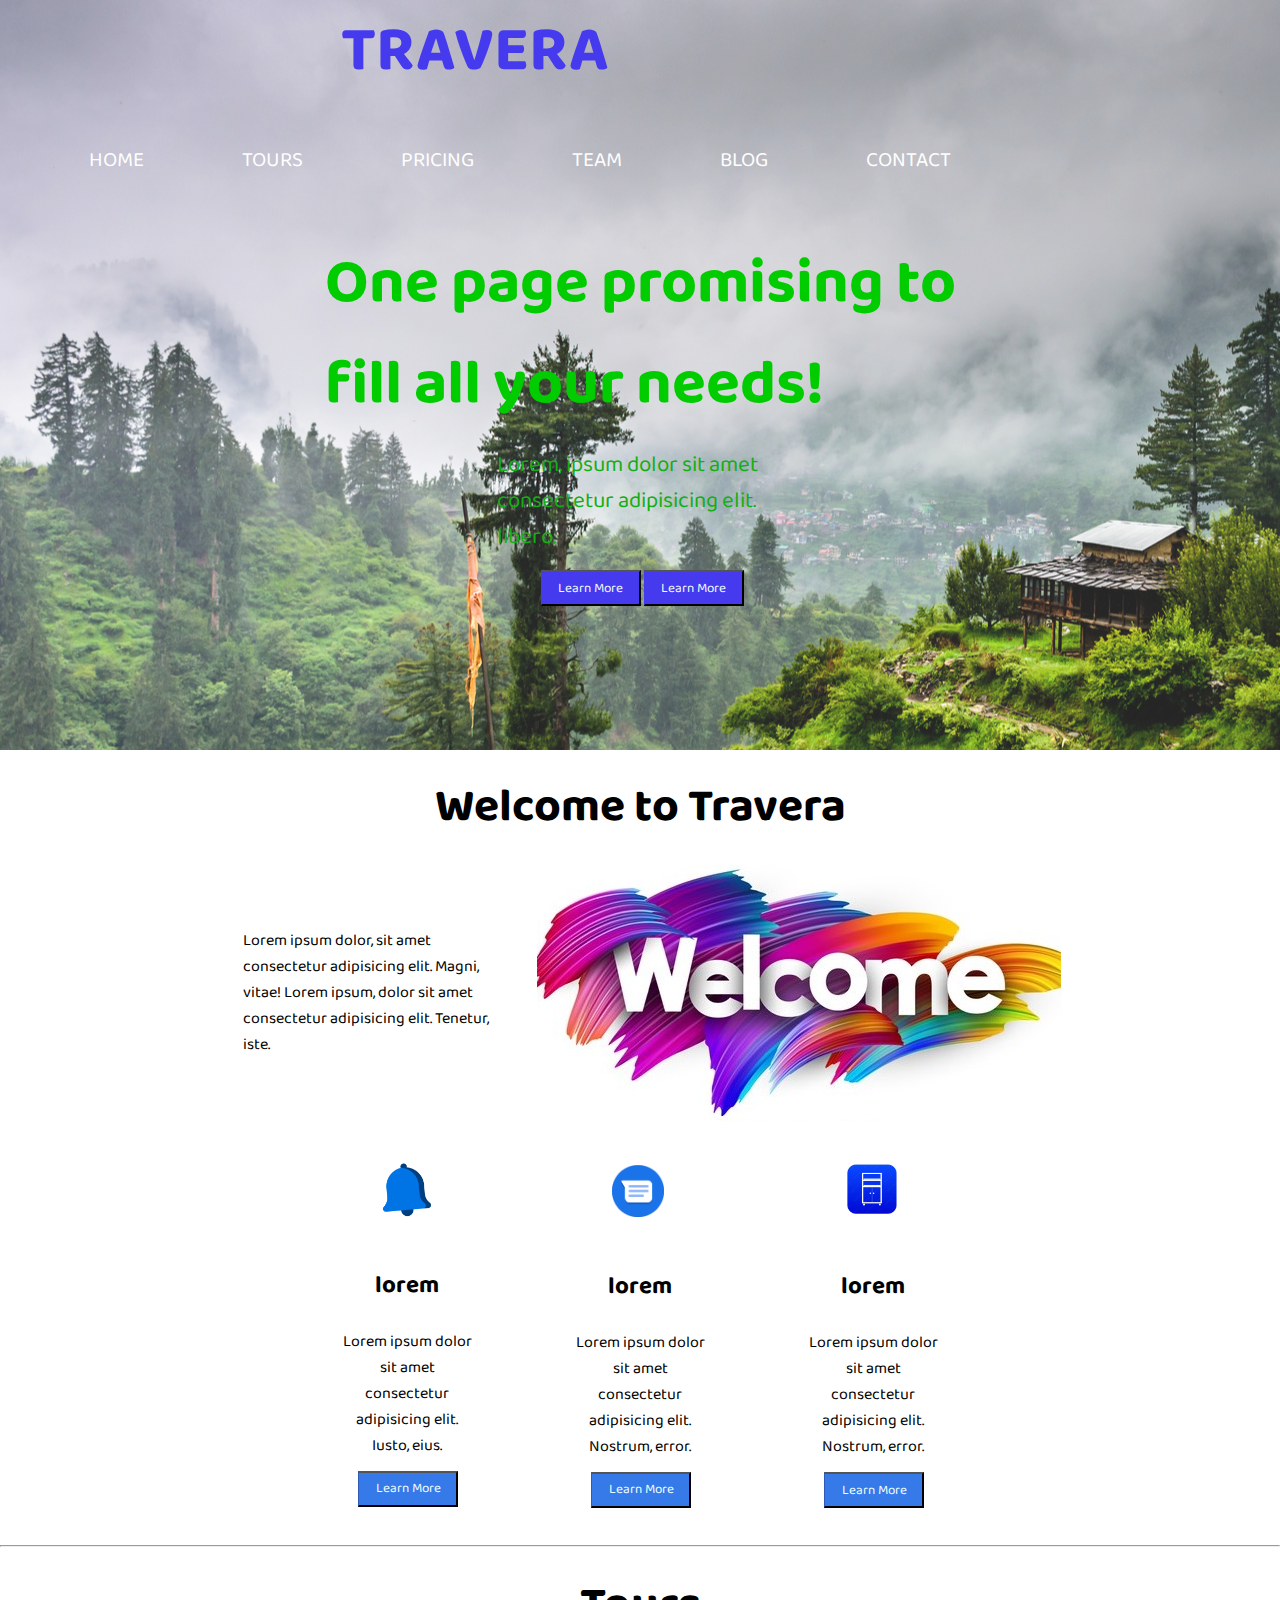
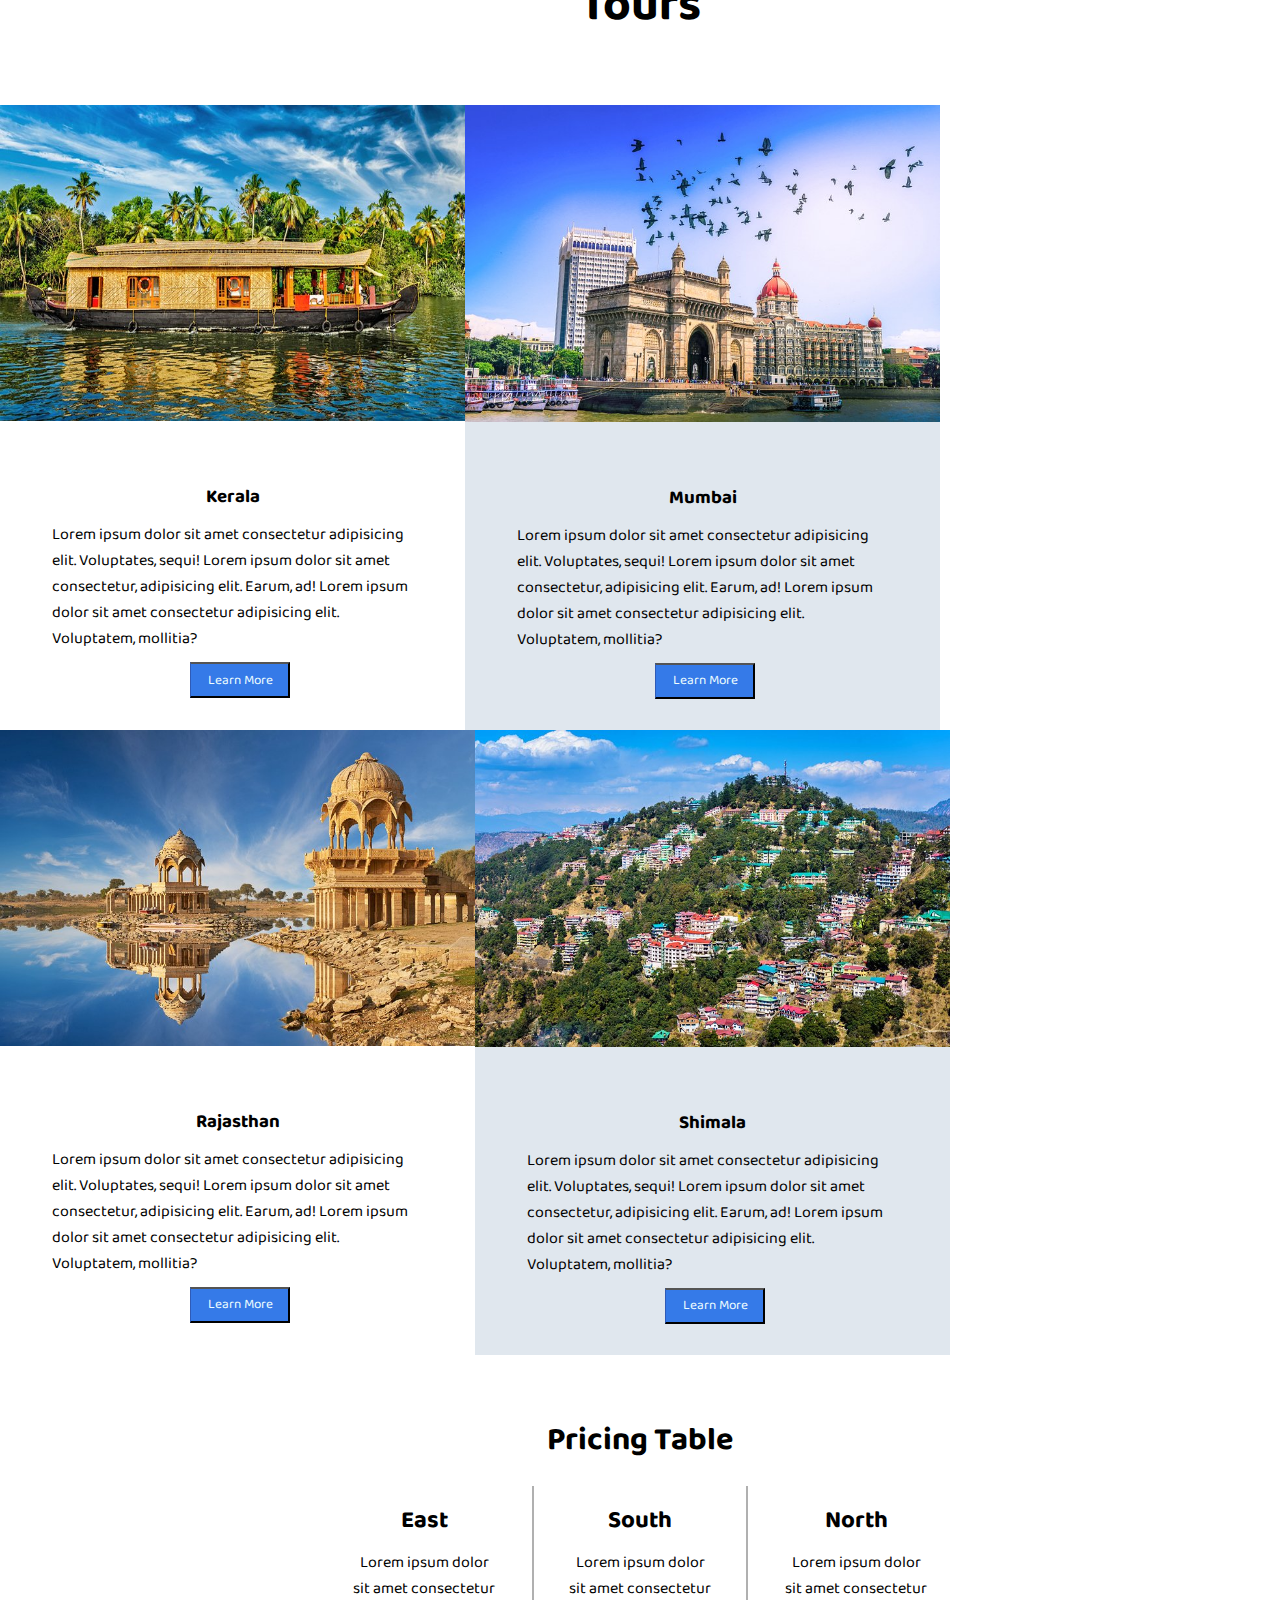
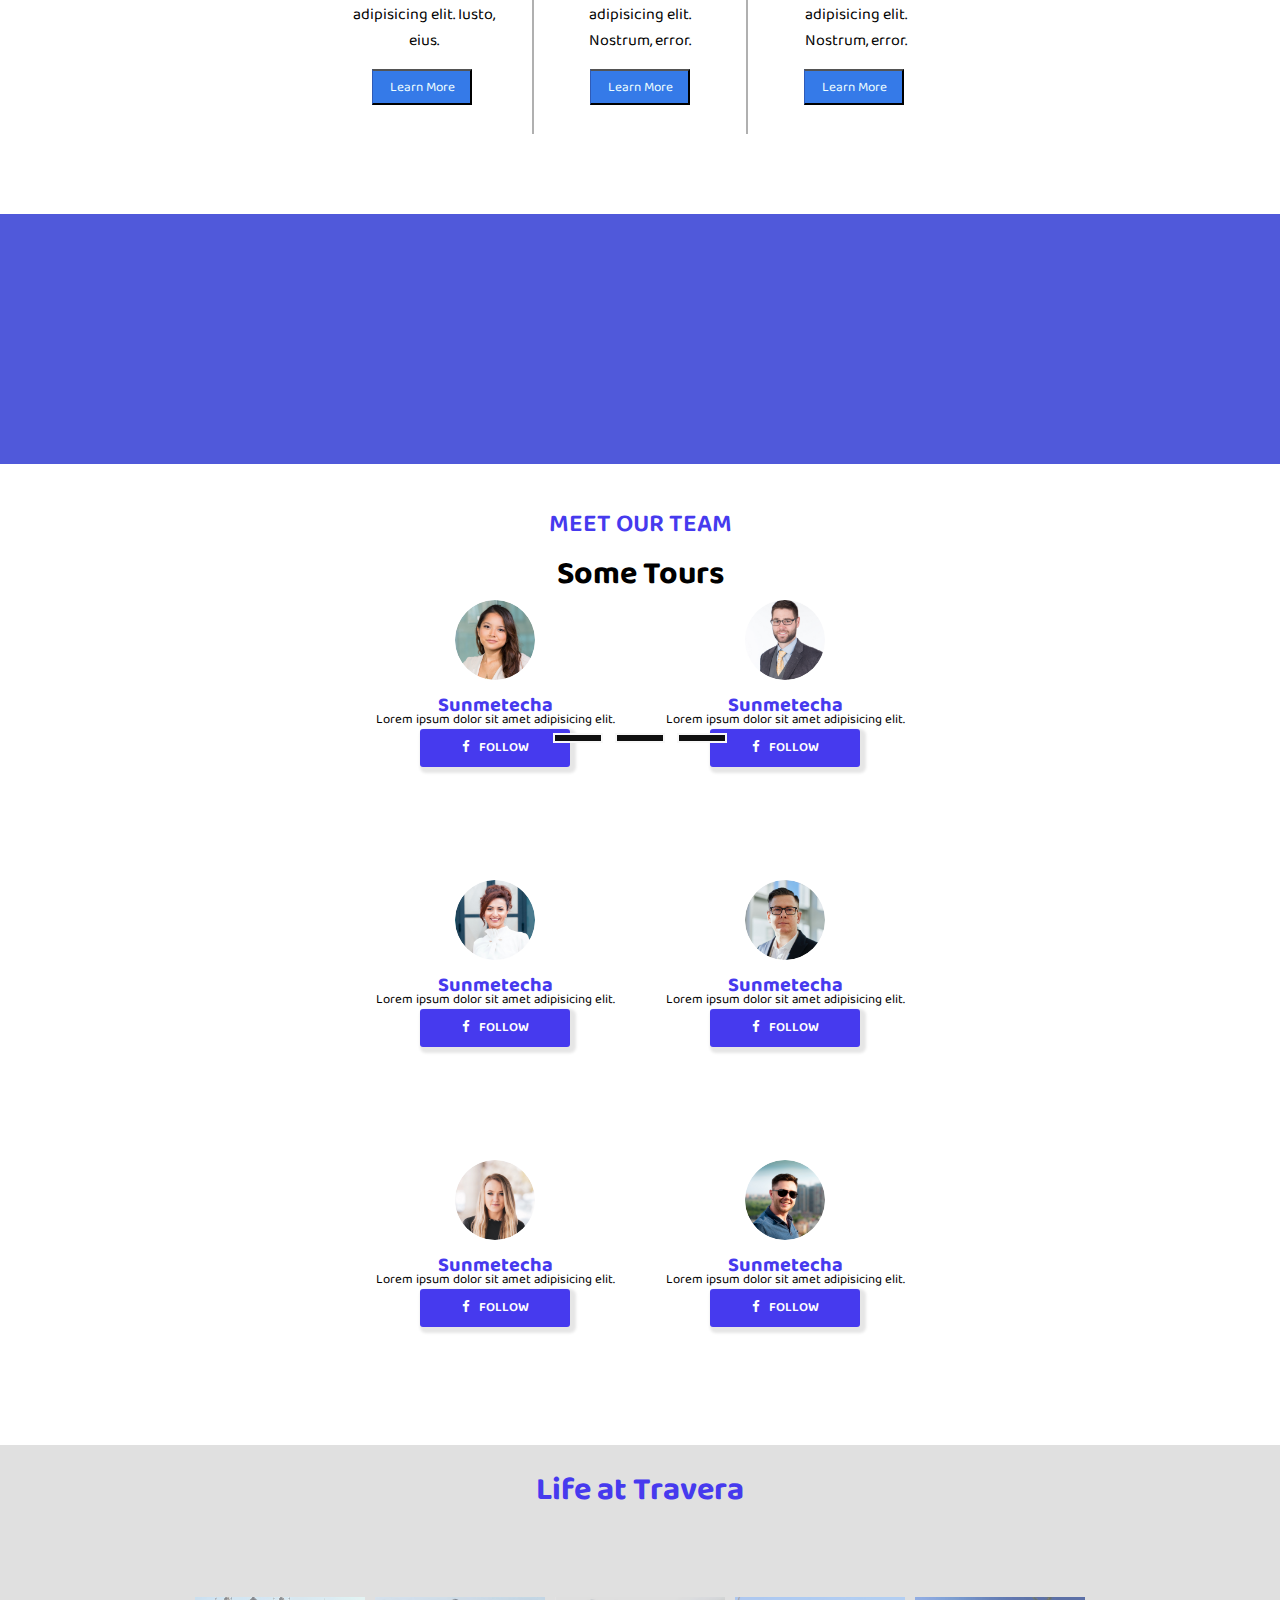
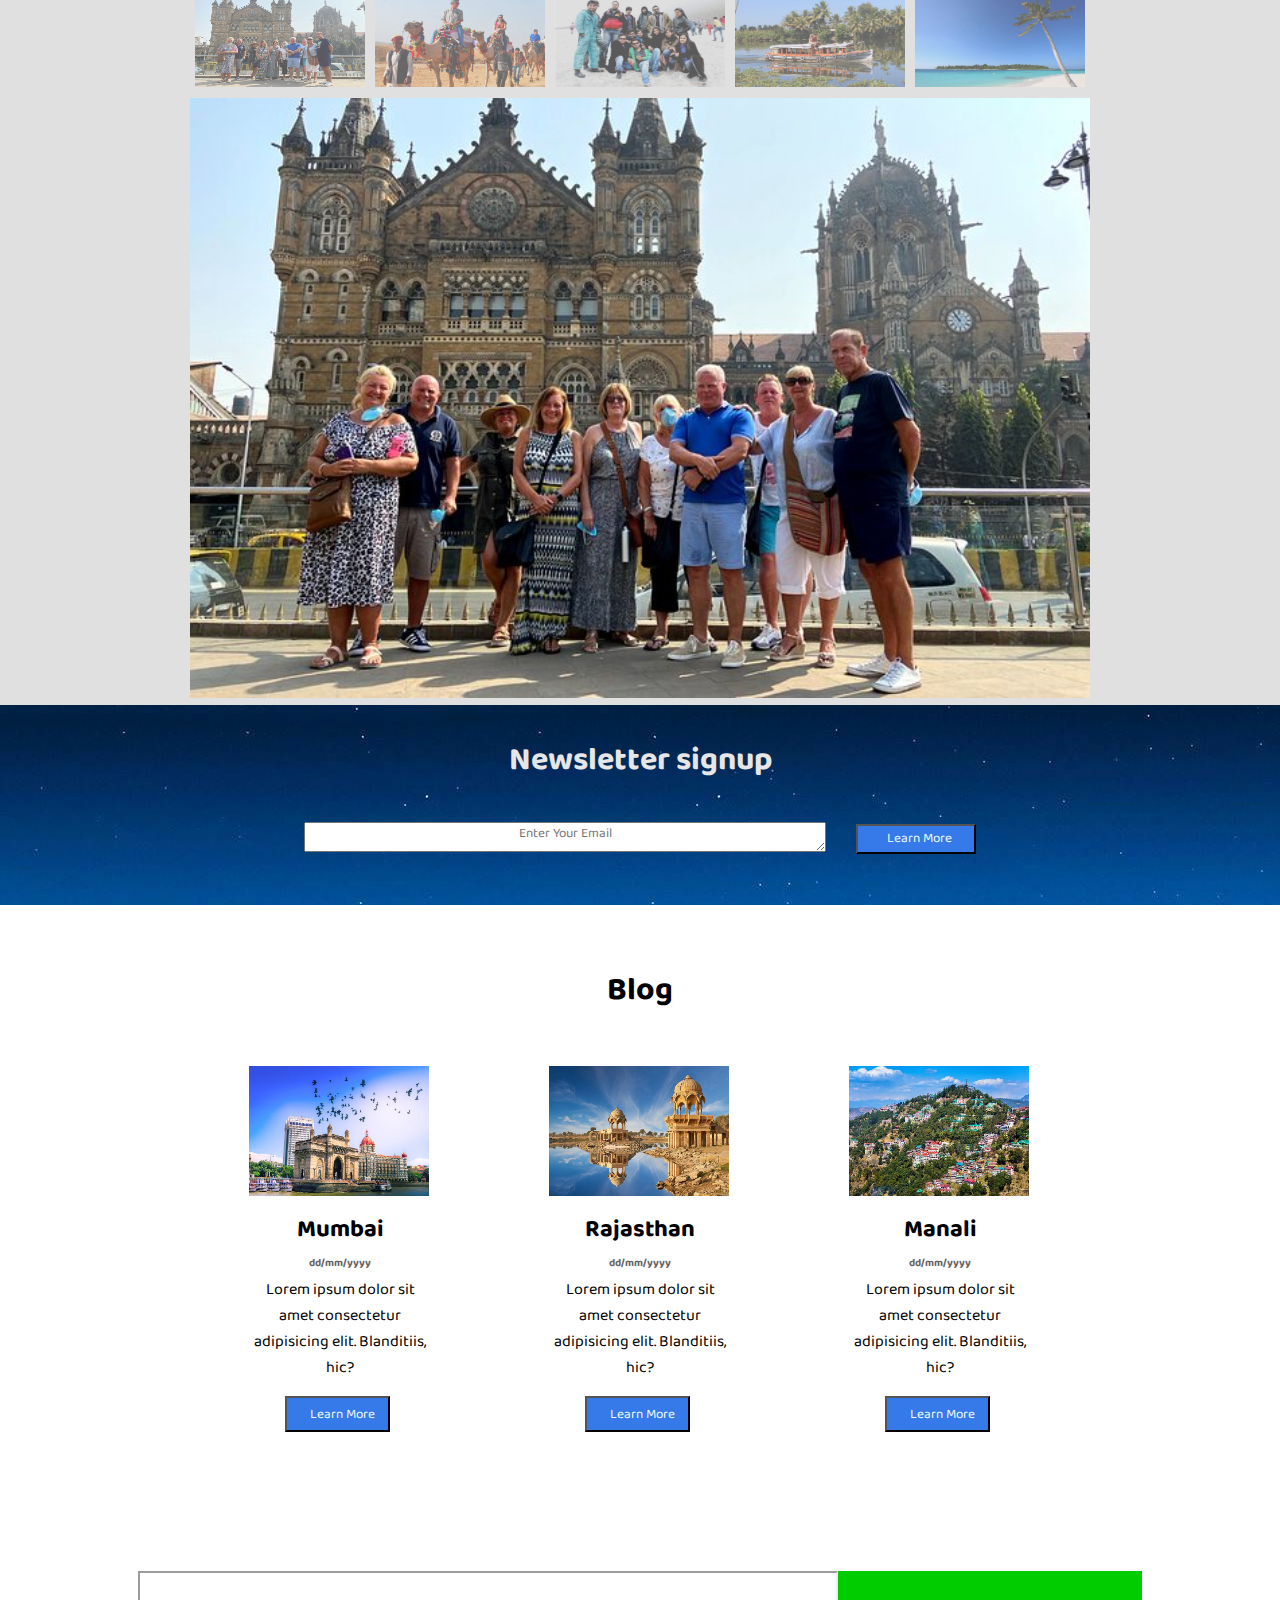
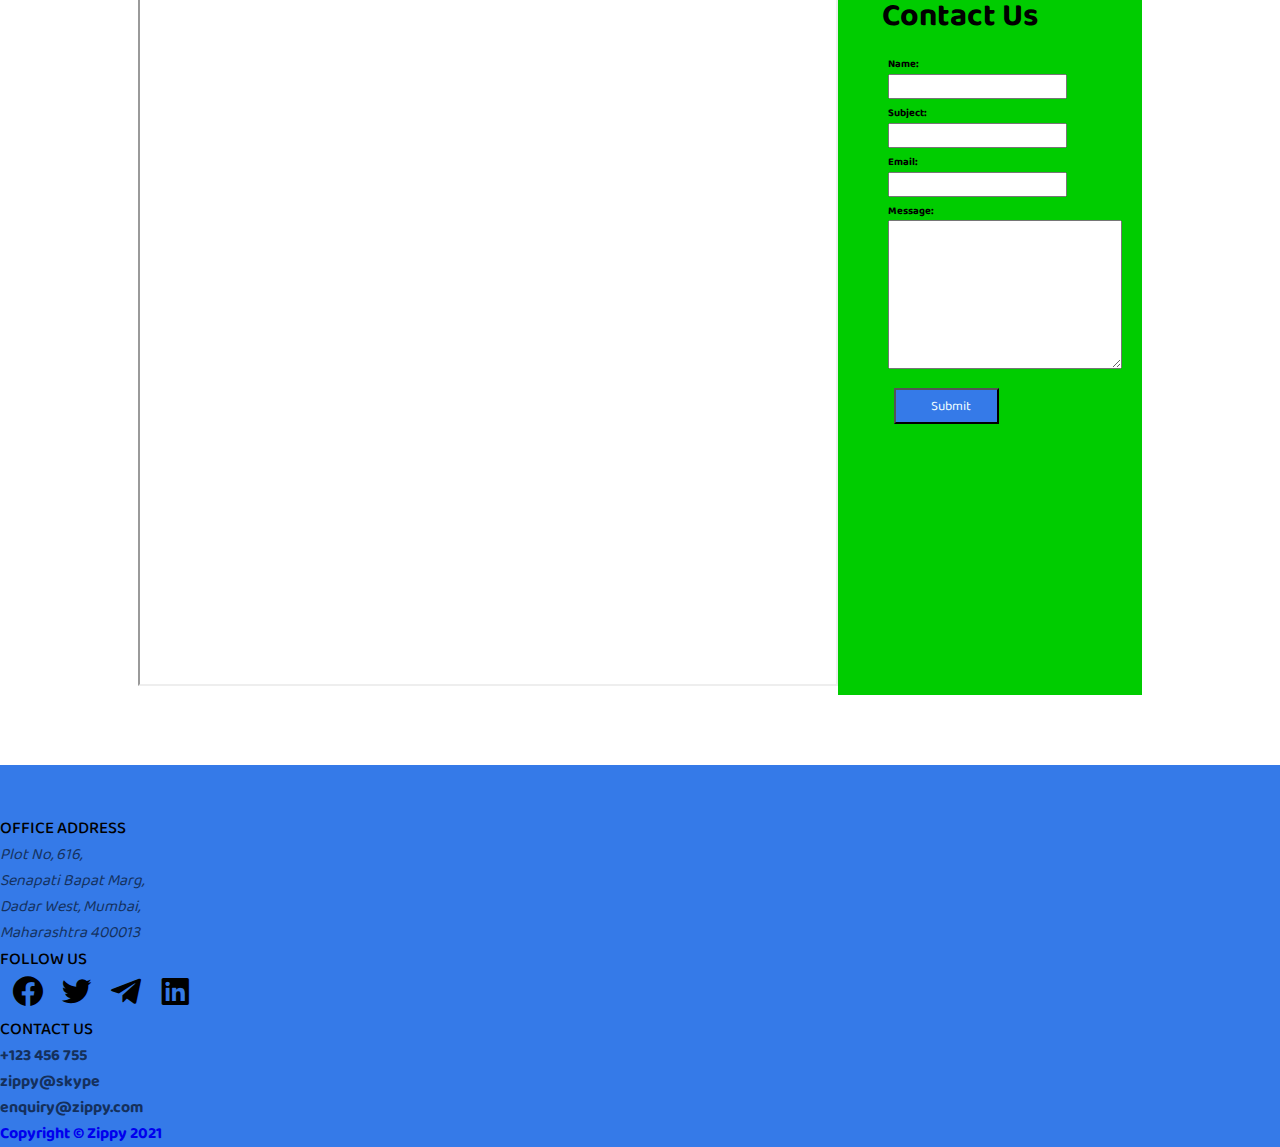
==== commit d737a969: "navbar" ====
--- a/task1/index.html
+++ b/task1/index.html
@@ -19,7 +19,7 @@
 </head>
 
 <body>
-    <!-- <nav id="navbar">
+    <nav id="navbar">
         <div class="name">
             <h1>TRAVERA</h1>
         </div>
@@ -31,8 +31,8 @@
             <li class="item"><a href="#blog">BLOG</a></li>
             <li class="item"><a href="#contact">CONTACT</a></li>
         </ul>
-    </nav> -->
-    <nav class="navbar navbar-expand-lg navbar-light bg-light">
+    </nav>
+    <!-- <nav class="navbar navbar-expand-lg navbar-light bg-light">
         <a class="navbar-brand" href="#">Navbar</a>
         <button class="navbar-toggler" type="button" data-toggle="collapse" data-target="#navbarSupportedContent"
             aria-controls="navbarSupportedContent" aria-expanded="false" aria-label="Toggle navigation">
@@ -68,7 +68,7 @@
                 <button class="btn btn-outline-success my-2 my-sm-0" type="submit">Search</button>
             </form>
         </div>
-    </nav>
+    </nav> -->
     <section id="home">
         <h1 class="heading">One page promising to<br> fill all your needs!</h1>
         <p>Lorem, ipsum dolor sit amet consectetur adipisicing elit. libero.</p>
--- a/task1/index.css
+++ b/task1/index.css
@@ -11,7 +11,7 @@
     --navbar-height:59px;
 }
 
-/* #navbar{
+ #navbar{
     display: flex;
     flex-wrap: wrap;
     align-items: center;
@@ -51,10 +51,10 @@
     color: rgb(70, 58, 238);
     transform: scale(1.1);
     font-weight: bold;
-} */
-
-
-/* .navbar {
+} 
+
+
+ .navbar {
     display: flex;
     position: fixed;
     justify-content: center;
@@ -139,7 +139,7 @@
         transform: translateY(-8px) rotate(-45deg);
     }
 }
- */
+ 
 
 #home {
     height: 660px;
